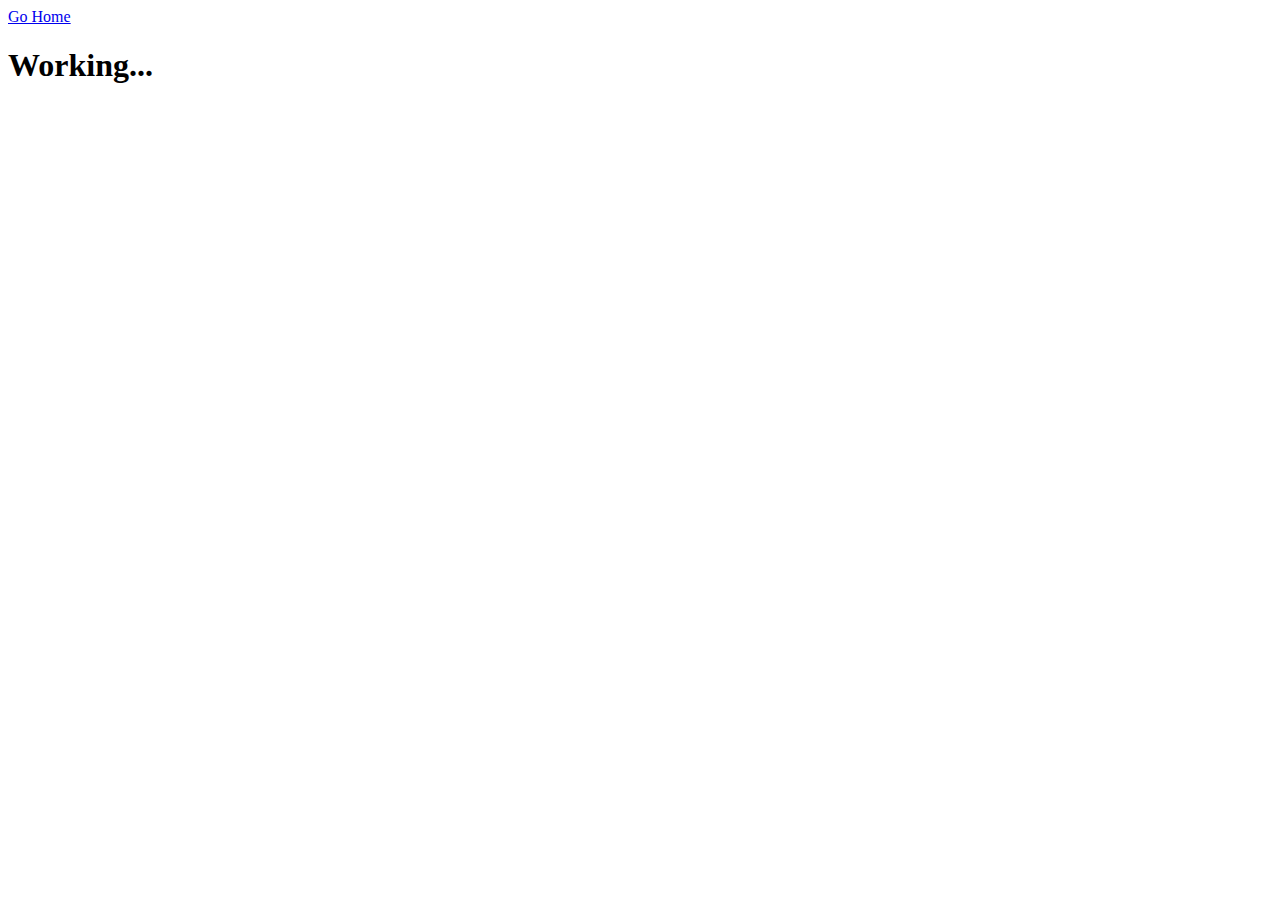
==== target/classes/static/index.html @ d62022d8 "Inicializando" ====
<!DOCTYPE html>
<html>
    <head>
        <title>Spring Boot</title>
        <meta charset="UTF-8">
    </head>
    <body>
        <a href="/hello">Go Home</a>
	<h1>Working...</h1>
    </body>
</html>
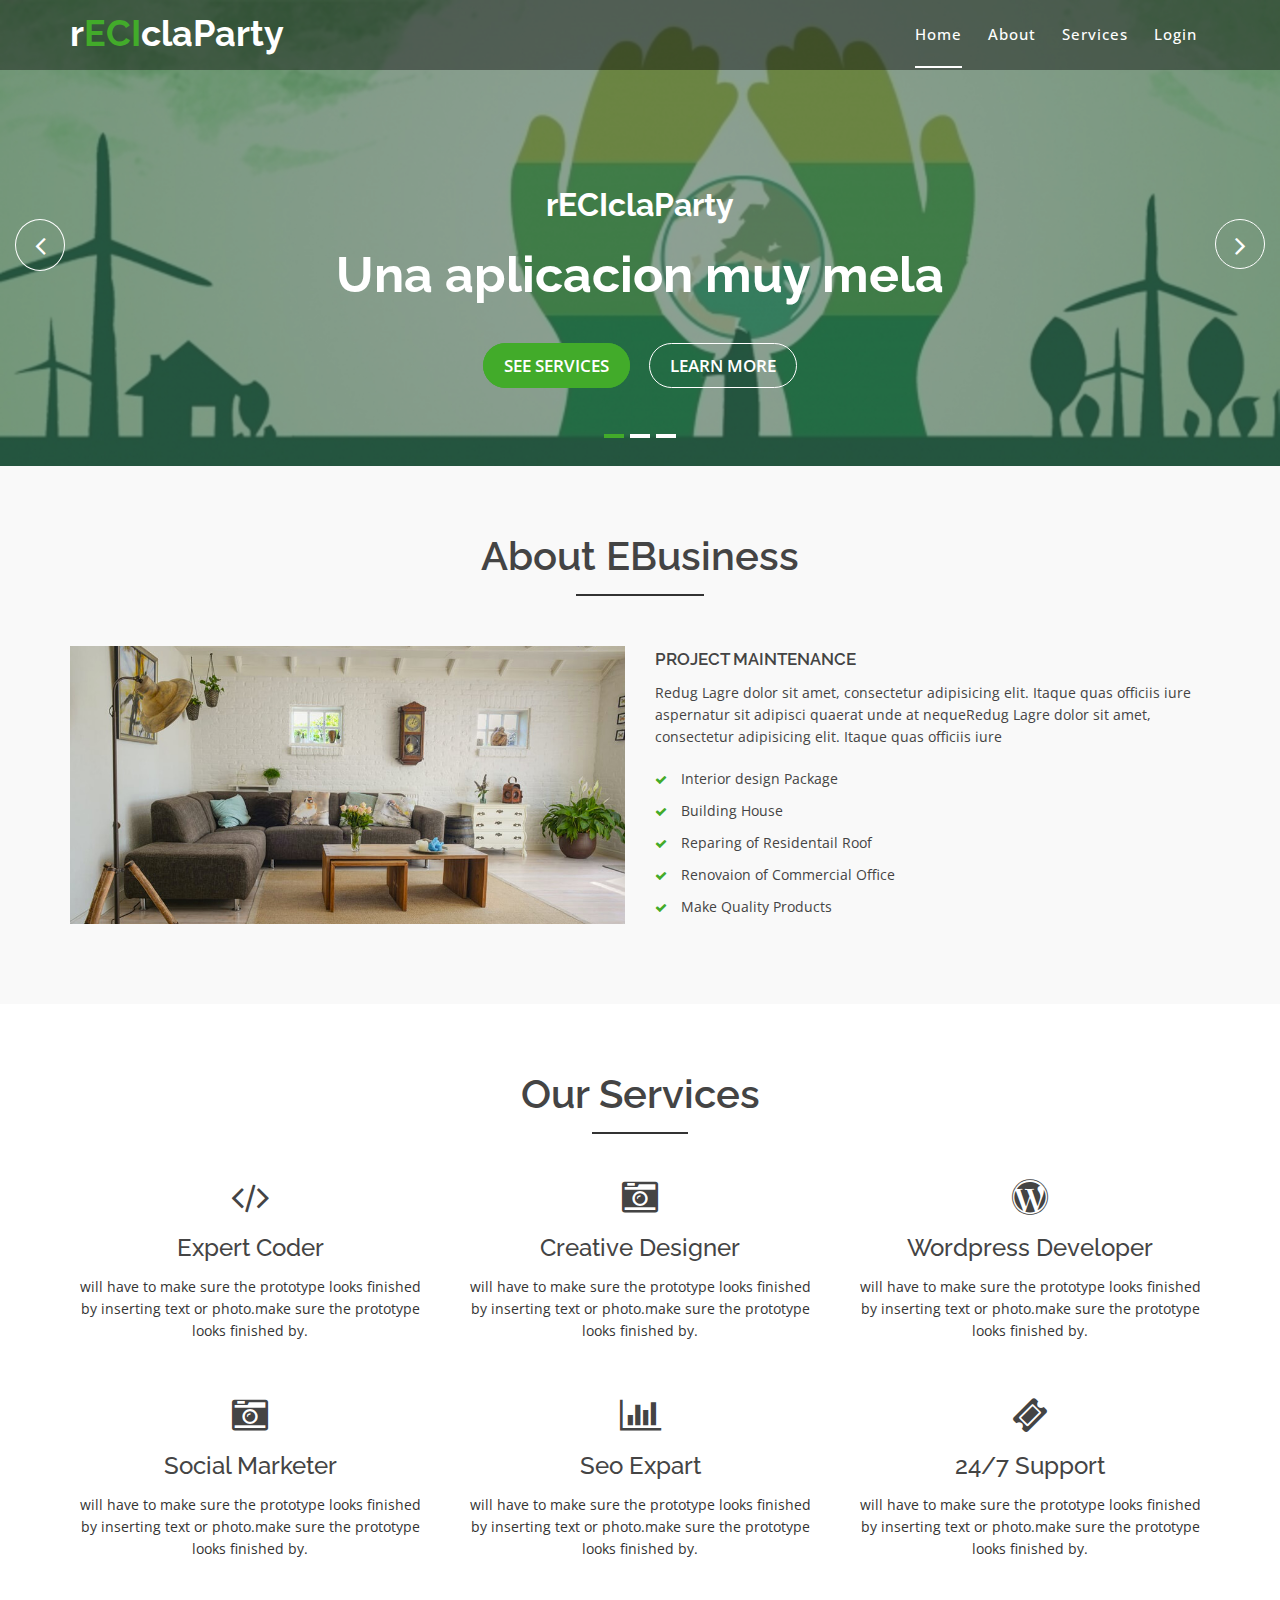
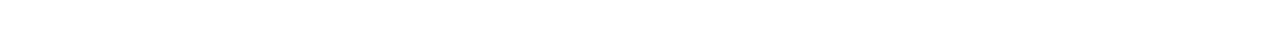
==== commit da7a7b86: "añadiendo" ====
--- a/target/classes/static/index.html
+++ b/target/classes/static/index.html
@@ -1,11 +1,391 @@
-<!DOCTYPE html>
-<html>
-    <head>
-        <title>Spring Boot</title>
-        <meta charset="UTF-8">
-    </head>
-    <body>
-        <a href="/hello">Go Home</a>
-	<h1>Working...</h1>
-    </body>
-</html>+<!doctype html>
+<html lang="en">
+<head>
+  <meta charset="utf-8">
+  <title>eBusiness Bootstrap Template</title>
+  <meta content="width=device-width, initial-scale=1.0" name="viewport">
+  <meta content="" name="keywords">
+  <meta content="" name="description">
+
+  <!-- Favicons -->
+  <link href="img/favicon.png" rel="icon">
+  <link href="img/apple-touch-icon.png" rel="apple-touch-icon">
+
+  <!-- Google Fonts -->
+  <link href="https://fonts.googleapis.com/css?family=Open+Sans:300,400,400i,600,700|Raleway:300,400,400i,500,500i,700,800,900" rel="stylesheet">
+
+  <!-- Bootstrap CSS File -->
+  <link href="lib/bootstrap/css/bootstrap.min.css" rel="stylesheet">
+
+  <!-- Libraries CSS Files -->
+  <link href="lib/nivo-slider/css/nivo-slider.css" rel="stylesheet">
+  <link href="lib/owlcarousel/owl.carousel.css" rel="stylesheet">
+  <link href="lib/owlcarousel/owl.transitions.css" rel="stylesheet">
+  <link href="lib/font-awesome/css/font-awesome.min.css" rel="stylesheet">
+  <link href="lib/animate/animate.min.css" rel="stylesheet">
+  <link href="lib/venobox/venobox.css" rel="stylesheet">
+
+  <!-- Nivo Slider Theme -->
+  <link href="css/nivo-slider-theme.css" rel="stylesheet">
+
+  <!-- Main Stylesheet File -->
+  <link href="css/style.css" rel="stylesheet">
+
+  <!-- Responsive Stylesheet File -->
+  <link href="css/responsive.css" rel="stylesheet">
+
+  <!-- =======================================================
+    Theme Name: eBusiness
+    Theme URL: https://bootstrapmade.com/ebusiness-bootstrap-corporate-template/
+    Author: BootstrapMade.com
+    License: https://bootstrapmade.com/license/
+  ======================================================= -->
+</head>
+
+<body data-spy="scroll" data-target="#navbar-example">
+
+  <div id="preloader"></div>
+
+  <header>
+    <!-- header-area start -->
+    <div id="sticker" class="header-area">
+      <div class="container">
+        <div class="row">
+          <div class="col-md-12 col-sm-12">
+
+            <!-- Navigation -->
+            <nav class="navbar navbar-default">
+              <!-- Brand and toggle get grouped for better mobile display -->
+              <div class="navbar-header">
+                <button type="button" class="navbar-toggle collapsed" data-toggle="collapse" data-target=".bs-example-navbar-collapse-1" aria-expanded="false">
+										<span class="sr-only">Toggle navigation</span>
+										<span class="icon-bar"></span>
+										<span class="icon-bar"></span>
+										<span class="icon-bar"></span>
+									</button>
+                <!-- Brand -->
+                <a class="navbar-brand page-scroll sticky-logo" href="index.html">
+                  <h1>r<span>ECI</span>claParty</h1>
+                  <!-- Uncomment below if you prefer to use an image logo -->
+                  <!-- <img src="img/logo.png" alt="" title=""> -->
+								</a>
+              </div>
+              <!-- Collect the nav links, forms, and other content for toggling -->
+              <div class="collapse navbar-collapse main-menu bs-example-navbar-collapse-1" id="navbar-example">
+                <ul class="nav navbar-nav navbar-right">
+                  <li class="active">
+                    <a class="page-scroll" href="#home">Home</a>
+                  </li>
+                  <li>
+                    <a class="page-scroll" href="#about">About</a>
+                  </li>
+                  <li>
+                    <a class="page-scroll" href="#services">Services</a>
+                  </li>
+                  <li>
+                    <a class="page-scroll" href="login/login.html">Login</a>
+                  </li>
+
+                </ul>
+              </div>
+              <!-- navbar-collapse -->
+            </nav>
+            <!-- END: Navigation -->
+          </div>
+        </div>
+      </div>
+    </div>
+    <!-- header-area end -->
+  </header>
+  <!-- header end -->
+
+  <!-- Start Slider Area -->
+  <div id="home" class="slider-area">
+    <div class="bend niceties preview-2">
+      <div id="ensign-nivoslider" class="slides">
+        <img src="img/slider/r12.jpg" alt="" title="#slider-direction-1" />
+        <img src="img/slider/slider2.jpg" alt="" title="#slider-direction-2" />
+        <img src="img/slider/slider3.jpg" alt="" title="#slider-direction-3" />
+      </div>
+
+      <!-- direction 1 -->
+      <div id="slider-direction-1" class="slider-direction slider-one">
+        <div class="container">
+          <div class="row">
+            <div class="col-md-12 col-sm-12 col-xs-12">
+              <div class="slider-content">
+                <!-- layer 1 -->
+                <div class="layer-1-1 hidden-xs wow slideInDown" data-wow-duration="2s" data-wow-delay=".2s">
+                  <h2 class="title1">rECIclaParty</h2>
+                </div>
+                <!-- layer 2 -->
+                <div class="layer-1-2 wow slideInUp" data-wow-duration="2s" data-wow-delay=".1s">
+                  <h1 class="title2">Una aplicacion muy mela</h1>
+                </div>
+                <!-- layer 3 -->
+                <div class="layer-1-3 hidden-xs wow slideInUp" data-wow-duration="2s" data-wow-delay=".2s">
+                  <a class="ready-btn right-btn page-scroll" href="#services">See Services</a>
+                  <a class="ready-btn page-scroll" href="#about">Learn More</a>
+                </div>
+              </div>
+            </div>
+          </div>
+        </div>
+      </div>
+
+      <!-- direction 2 -->
+      <div id="slider-direction-2" class="slider-direction slider-two">
+        <div class="container">
+          <div class="row">
+            <div class="col-md-12 col-sm-12 col-xs-12">
+              <div class="slider-content text-center">
+                <!-- layer 1 -->
+                <div class="layer-1-1 hidden-xs wow slideInUp" data-wow-duration="2s" data-wow-delay=".2s">
+                  <h2 class="title1">Diviertete Reciclando! </h2>
+                </div>
+                <!-- layer 2 -->
+                <div class="layer-1-2 wow slideInUp" data-wow-duration="2s" data-wow-delay=".1s">
+                  <h1 class="title2">Diferentes maneras de reciclar y de ganar premios</h1>
+                </div>
+                <!-- layer 3 -->
+                <div class="layer-1-3 hidden-xs wow slideInUp" data-wow-duration="2s" data-wow-delay=".2s">
+                  <a class="ready-btn right-btn page-scroll" href="#services">See Services</a>
+                  <a class="ready-btn page-scroll" href="#about">Learn More</a>
+                </div>
+              </div>
+            </div>
+          </div>
+        </div>
+      </div>
+
+      <!-- direction 3 -->
+      <div id="slider-direction-3" class="slider-direction slider-two">
+        <div class="container">
+          <div class="row">
+            <div class="col-md-12 col-sm-12 col-xs-12">
+              <div class="slider-content">
+                <!-- layer 1 -->
+                <div class="layer-1-1 hidden-xs wow slideInUp" data-wow-duration="2s" data-wow-delay=".2s">
+                  <h2 class="title1">Prueba las nuevas fiestas de rECIclaParty</h2>
+                </div>
+                <!-- layer 2 -->
+                <div class="layer-1-2 wow slideInUp" data-wow-duration="2s" data-wow-delay=".1s">
+                  <h1 class="title2">Un interesante modo de juego en el que podrás ganar diversos premi</h1>
+                </div>
+                <!-- layer 3 -->
+                <div class="layer-1-3 hidden-xs wow slideInUp" data-wow-duration="2s" data-wow-delay=".2s">
+                  <a class="ready-btn right-btn page-scroll" href="#services">See Services</a>
+                  <a class="ready-btn page-scroll" href="#about">Learn More</a>
+                </div>
+              </div>
+            </div>
+          </div>
+        </div>
+      </div>
+    </div>
+  </div>
+  <!-- End Slider Area -->
+
+  <!-- Start About area -->
+  <div id="about" class="about-area area-padding">
+    <div class="container">
+      <div class="row">
+        <div class="col-md-12 col-sm-12 col-xs-12">
+          <div class="section-headline text-center">
+            <h2>About eBusiness</h2>
+          </div>
+        </div>
+      </div>
+      <div class="row">
+        <!-- single-well start-->
+        <div class="col-md-6 col-sm-6 col-xs-12">
+          <div class="well-left">
+            <div class="single-well">
+              <a href="#">
+								  <img src="img/about/1.jpg" alt="">
+								</a>
+            </div>
+          </div>
+        </div>
+        <!-- single-well end-->
+        <div class="col-md-6 col-sm-6 col-xs-12">
+          <div class="well-middle">
+            <div class="single-well">
+              <a href="#">
+                <h4 class="sec-head">project Maintenance</h4>
+              </a>
+              <p>
+                Redug Lagre dolor sit amet, consectetur adipisicing elit. Itaque quas officiis iure aspernatur sit adipisci quaerat unde at nequeRedug Lagre dolor sit amet, consectetur adipisicing elit. Itaque quas officiis iure
+              </p>
+              <ul>
+                <li>
+                  <i class="fa fa-check"></i> Interior design Package
+                </li>
+                <li>
+                  <i class="fa fa-check"></i> Building House
+                </li>
+                <li>
+                  <i class="fa fa-check"></i> Reparing of Residentail Roof
+                </li>
+                <li>
+                  <i class="fa fa-check"></i> Renovaion of Commercial Office
+                </li>
+                <li>
+                  <i class="fa fa-check"></i> Make Quality Products
+                </li>
+              </ul>
+            </div>
+          </div>
+        </div>
+        <!-- End col-->
+      </div>
+    </div>
+  </div>
+  <!-- End About area -->
+
+  <!-- Start Service area -->
+  <div id="services" class="services-area area-padding">
+    <div class="container">
+      <div class="row">
+        <div class="col-md-12 col-sm-12 col-xs-12">
+          <div class="section-headline services-head text-center">
+            <h2>Our Services</h2>
+          </div>
+        </div>
+      </div>
+      <div class="row text-center">
+        <div class="services-contents">
+          <!-- Start Left services -->
+          <div class="col-md-4 col-sm-4 col-xs-12">
+            <div class="about-move">
+              <div class="services-details">
+                <div class="single-services">
+                  <a class="services-icon" href="#">
+											<i class="fa fa-code"></i>
+										</a>
+                  <h4>Expert Coder</h4>
+                  <p>
+                    will have to make sure the prototype looks finished by inserting text or photo.make sure the prototype looks finished by.
+                  </p>
+                </div>
+              </div>
+              <!-- end about-details -->
+            </div>
+          </div>
+          <div class="col-md-4 col-sm-4 col-xs-12">
+            <div class="about-move">
+              <div class="services-details">
+                <div class="single-services">
+                  <a class="services-icon" href="#">
+											<i class="fa fa-camera-retro"></i>
+										</a>
+                  <h4>Creative Designer</h4>
+                  <p>
+                    will have to make sure the prototype looks finished by inserting text or photo.make sure the prototype looks finished by.
+                  </p>
+                </div>
+              </div>
+              <!-- end about-details -->
+            </div>
+          </div>
+          <div class="col-md-4 col-sm-4 col-xs-12">
+            <!-- end col-md-4 -->
+            <div class=" about-move">
+              <div class="services-details">
+                <div class="single-services">
+                  <a class="services-icon" href="#">
+											<i class="fa fa-wordpress"></i>
+										</a>
+                  <h4>Wordpress Developer</h4>
+                  <p>
+                    will have to make sure the prototype looks finished by inserting text or photo.make sure the prototype looks finished by.
+                  </p>
+                </div>
+              </div>
+              <!-- end about-details -->
+            </div>
+          </div>
+          <div class="col-md-4 col-sm-4 col-xs-12">
+            <!-- end col-md-4 -->
+            <div class=" about-move">
+              <div class="services-details">
+                <div class="single-services">
+                  <a class="services-icon" href="#">
+											<i class="fa fa-camera-retro"></i>
+										</a>
+                  <h4>Social Marketer </h4>
+                  <p>
+                    will have to make sure the prototype looks finished by inserting text or photo.make sure the prototype looks finished by.
+                  </p>
+                </div>
+              </div>
+              <!-- end about-details -->
+            </div>
+          </div>
+          <!-- End Left services -->
+          <div class="col-md-4 col-sm-4 col-xs-12">
+            <!-- end col-md-4 -->
+            <div class=" about-move">
+              <div class="services-details">
+                <div class="single-services">
+                  <a class="services-icon" href="#">
+											<i class="fa fa-bar-chart"></i>
+										</a>
+                  <h4>Seo Expart</h4>
+                  <p>
+                    will have to make sure the prototype looks finished by inserting text or photo.make sure the prototype looks finished by.
+                  </p>
+                </div>
+              </div>
+              <!-- end about-details -->
+            </div>
+          </div>
+          <!-- End Left services -->
+          <div class="col-md-4 col-sm-4 col-xs-12">
+            <!-- end col-md-4 -->
+            <div class=" about-move">
+              <div class="services-details">
+                <div class="single-services">
+                  <a class="services-icon" href="#">
+											<i class="fa fa-ticket"></i>
+										</a>
+                  <h4>24/7 Support</h4>
+                  <p>
+                    will have to make sure the prototype looks finished by inserting text or photo.make sure the prototype looks finished by.
+                  </p>
+                </div>
+              </div>
+              <!-- end about-details -->
+            </div>
+          </div>
+        </div>
+      </div>
+    </div>
+  </div>
+  <!-- End Service area -->
+
+
+
+
+  <a href="#" class="back-to-top"><i class="fa fa-chevron-up"></i></a>
+
+  <!-- JavaScript Libraries -->
+  <script src="lib/jquery/jquery.min.js"></script>
+  <script src="lib/bootstrap/js/bootstrap.min.js"></script>
+  <script src="lib/owlcarousel/owl.carousel.min.js"></script>
+  <script src="lib/venobox/venobox.min.js"></script>
+  <script src="lib/knob/jquery.knob.js"></script>
+  <script src="lib/wow/wow.min.js"></script>
+  <script src="lib/parallax/parallax.js"></script>
+  <script src="lib/easing/easing.min.js"></script>
+  <script src="lib/nivo-slider/js/jquery.nivo.slider.js" type="text/javascript"></script>
+  <script src="lib/appear/jquery.appear.js"></script>
+  <script src="lib/isotope/isotope.pkgd.min.js"></script>
+
+  <!-- Contact Form JavaScript File -->
+  <script src="contactform/contactform.js"></script>
+
+  <script src="js/main.js"></script>
+</body>
+
+</html>
--- a/target/classes/static/lib/venobox/venobox.css
+++ b/target/classes/static/lib/venobox/venobox.css
@@ -0,0 +1,227 @@
+/* ------ venobox.css --------*/
+.vbox-overlay *, .vbox-overlay *:before, .vbox-overlay *:after{
+    -webkit-backface-visibility: hidden;
+    -webkit-box-sizing:border-box;
+    -moz-box-sizing:border-box;
+    box-sizing:border-box;
+
+}
+.vbox-overlay{
+    display: -webkit-flex;
+    display: flex;
+    -webkit-flex-direction: column;
+    flex-direction: column;
+    -webkit-justify-content: center;
+    justify-content: center;
+    -webkit-align-items: center;
+    align-items: center;
+    position: fixed;
+    left: 0;
+    top: 0;
+    bottom: 0;
+    right: 0;
+    z-index: 1040;
+    -webkit-transform:translateZ(1000px);
+    transform: translateZ(1000px);
+    transform-style: preserve-3d;
+}
+
+/* ----- navigation ----- */
+.vbox-title{
+    width: 100%;
+    height: 40px;
+    float: left;
+    text-align: center;
+    line-height: 28px;
+    font-size: 12px;
+    padding: 6px 40px;
+    overflow: hidden;
+    position: fixed;
+    display: none;
+    left: 0;
+    z-index: 1050;
+}
+.vbox-close{
+    cursor: pointer;
+    position: fixed;
+    top: -1px;
+    right: 0;
+    width: 50px;
+    height: 40px;
+    padding: 6px;
+    display: block;
+    background-position:10px center;
+    overflow: hidden;
+    font-size: 24px;
+    line-height: 1;
+    text-align: center;
+    z-index: 1050;
+}
+.vbox-num{
+    cursor: pointer;
+    position: fixed;
+    left: 0;
+    height: 40px;
+    display: block;
+    overflow: hidden;
+    line-height: 28px;
+    font-size: 12px;
+    padding: 6px 10px;
+    display: none;
+    z-index: 1050;
+}
+/* ----- navigation ARROWS ----- */
+.vbox-next, .vbox-prev{
+    position: fixed;
+    top: 50%;
+    margin-top: -15px;
+    overflow: hidden;
+    cursor: pointer;
+    display: block;
+    width: 45px;
+    height: 45px;
+    z-index: 1050;
+}
+.vbox-next span, .vbox-prev span{
+    position: relative;
+    width: 20px;
+    height: 20px;
+    border: 2px solid transparent;
+    border-top-color: #B6B6B6;
+    border-right-color: #B6B6B6;
+    text-indent: -100px;
+    position: absolute;
+    top: 8px;
+    display: block;
+}
+.vbox-prev{
+    left: 15px;
+}
+.vbox-next{
+    right: 15px;
+}
+.vbox-prev span{
+    left: 10px;
+    -ms-transform: rotate(-135deg);
+    -webkit-transform: rotate(-135deg);
+    transform: rotate(-135deg);
+}
+.vbox-next span{
+    -ms-transform: rotate(45deg);
+    -webkit-transform: rotate(45deg);
+    transform: rotate(45deg);
+    right: 10px;
+}
+/* ------- inline window ------ */
+.vbox-inline{
+    width: 420px;
+    height: 315px;
+    height: 70vh;
+    padding: 10px;
+    background: #fff;
+    margin: 0 auto;
+    overflow: auto;
+    text-align: left;
+}
+/* ------- Video & iFrames window ------ */
+.venoframe{
+    max-width: 100%;
+    width: 100%;
+    border: none;
+    width: 100%;
+    height: 260px;
+    height: 70vh;
+}
+.venoframe.vbvid{
+    height: 260px;
+}
+@media (min-width: 768px) {
+    .venoframe, .vbox-inline{
+        width: 90%;
+        height: 360px;
+        height: 70vh;
+    }
+    .venoframe.vbvid{
+        width: 640px;
+        height: 360px;
+    }
+}
+@media (min-width: 992px) {
+    .venoframe, .vbox-inline{
+        max-width: 1200px;
+        width: 80%;
+        height: 540px;
+        height: 70vh;
+    }
+    .venoframe.vbvid{
+        width: 960px;
+        height: 540px;
+    }
+}
+/*
+Please do NOT edit this part!
+or at least read this note: http://i.imgur.com/7C0ws9e.gif
+*/
+.vbox-open{
+    overflow: hidden;
+}
+.vbox-container{
+    position: absolute;
+    left: 0;
+    right: 0;
+    top: 0;
+    bottom: 0;
+    overflow-x: hidden;
+    overflow-y: scroll;
+    overflow-scrolling: touch;
+    -webkit-overflow-scrolling: touch;
+    z-index: 20;
+    max-height: 100%;
+
+}
+
+.vbox-content{
+    text-align: center;
+    float: left;
+    width: 100%;
+    position: relative;
+    overflow: hidden;
+    padding: 20px 10px;
+}
+.vbox-container img{
+    max-width: 100%;
+    height: auto;
+}
+.figlio{
+    box-shadow: 0 0 12px rgba(0,0,0,0.19), 0 6px 6px rgba(0,0,0,0.23);
+    max-width: 100%;
+    text-align: initial;
+}
+img.figlio{
+    -webkit-user-select: none;
+-khtml-user-select: none;
+-moz-user-select: none;
+-o-user-select: none;
+user-select: none;
+}
+.vbox-content.swipe-left{
+    margin-left: -200px !important;
+}
+.vbox-content.swipe-right{
+    margin-left: 200px !important;
+}
+.animated{
+    webkit-transition: margin 300ms ease-out;
+    transition: margin 300ms ease-out;
+}
+.animate-in{
+    opacity: 1;
+}
+.animate-out{
+    opacity: 0;
+}
+/* ---------- preloader ----------
+ * SPINKIT
+ * http://tobiasahlin.com/spinkit/
+-------------------------------- */
+.sk-double-bounce,.sk-rotating-plane{width:40px;height:40px;margin:40px auto}.sk-rotating-plane{background-color:#333;-webkit-animation:sk-rotatePlane 1.2s infinite ease-in-out;animation:sk-rotatePlane 1.2s infinite ease-in-out}@-webkit-keyframes sk-rotatePlane{0%{-webkit-transform:perspective(120px) rotateX(0) rotateY(0);transform:perspective(120px) rotateX(0) rotateY(0)}50%{-webkit-transform:perspective(120px) rotateX(-180.1deg) rotateY(0);transform:perspective(120px) rotateX(-180.1deg) rotateY(0)}100%{-webkit-transform:perspective(120px) rotateX(-180deg) rotateY(-179.9deg);transform:perspective(120px) rotateX(-180deg) rotateY(-179.9deg)}}@keyframes sk-rotatePlane{0%{-webkit-transform:perspective(120px) rotateX(0) rotateY(0);transform:perspective(120px) rotateX(0) rotateY(0)}50%{-webkit-transform:perspective(120px) rotateX(-180.1deg) rotateY(0);transform:perspective(120px) rotateX(-180.1deg) rotateY(0)}100%{-webkit-transform:perspective(120px) rotateX(-180deg) rotateY(-179.9deg);transform:perspective(120px) rotateX(-180deg) rotateY(-179.9deg)}}.sk-double-bounce{position:relative}.sk-double-bounce .sk-child{width:100%;height:100%;border-radius:50%;background-color:#333;opacity:.6;position:absolute;top:0;left:0;-webkit-animation:sk-doubleBounce 2s infinite ease-in-out;animation:sk-doubleBounce 2s infinite ease-in-out}.sk-chasing-dots .sk-child,.sk-spinner-pulse,.sk-three-bounce .sk-child{background-color:#333;border-radius:100%}.sk-double-bounce .sk-double-bounce2{-webkit-animation-delay:-1s;animation-delay:-1s}@-webkit-keyframes sk-doubleBounce{0%,100%{-webkit-transform:scale(0);transform:scale(0)}50%{-webkit-transform:scale(1);transform:scale(1)}}@keyframes sk-doubleBounce{0%,100%{-webkit-transform:scale(0);transform:scale(0)}50%{-webkit-transform:scale(1);transform:scale(1)}}.sk-wave{margin:40px auto;width:50px;height:40px;text-align:center;font-size:10px}.sk-wave .sk-rect{background-color:#333;height:100%;width:6px;display:inline-block;-webkit-animation:sk-waveStretchDelay 1.2s infinite ease-in-out;animation:sk-waveStretchDelay 1.2s infinite ease-in-out}.sk-wave .sk-rect1{-webkit-animation-delay:-1.2s;animation-delay:-1.2s}.sk-wave .sk-rect2{-webkit-animation-delay:-1.1s;animation-delay:-1.1s}.sk-wave .sk-rect3{-webkit-animation-delay:-1s;animation-delay:-1s}.sk-wave .sk-rect4{-webkit-animation-delay:-.9s;animation-delay:-.9s}.sk-wave .sk-rect5{-webkit-animation-delay:-.8s;animation-delay:-.8s}@-webkit-keyframes sk-waveStretchDelay{0%,100%,40%{-webkit-transform:scaleY(.4);transform:scaleY(.4)}20%{-webkit-transform:scaleY(1);transform:scaleY(1)}}@keyframes sk-waveStretchDelay{0%,100%,40%{-webkit-transform:scaleY(.4);transform:scaleY(.4)}20%{-webkit-transform:scaleY(1);transform:scaleY(1)}}.sk-wandering-cubes{margin:40px auto;width:40px;height:40px;position:relative}.sk-wandering-cubes .sk-cube{background-color:#333;width:10px;height:10px;position:absolute;top:0;left:0;-webkit-animation:sk-wanderingCube 1.8s ease-in-out -1.8s infinite both;animation:sk-wanderingCube 1.8s ease-in-out -1.8s infinite both}.sk-chasing-dots,.sk-spinner-pulse{width:40px;height:40px;margin:40px auto}.sk-wandering-cubes .sk-cube2{-webkit-animation-delay:-.9s;animation-delay:-.9s}@-webkit-keyframes sk-wanderingCube{0%{-webkit-transform:rotate(0);transform:rotate(0)}25%{-webkit-transform:translateX(30px) rotate(-90deg) scale(.5);transform:translateX(30px) rotate(-90deg) scale(.5)}50%{-webkit-transform:translateX(30px) translateY(30px) rotate(-179deg);transform:translateX(30px) translateY(30px) rotate(-179deg)}50.1%{-webkit-transform:translateX(30px) translateY(30px) rotate(-180deg);transform:translateX(30px) translateY(30px) rotate(-180deg)}75%{-webkit-transform:translateX(0) translateY(30px) rotate(-270deg) scale(.5);transform:translateX(0) translateY(30px) rotate(-270deg) scale(.5)}100%{-webkit-transform:rotate(-360deg);transform:rotate(-360deg)}}@keyframes sk-wanderingCube{0%{-webkit-transform:rotate(0);transform:rotate(0)}25%{-webkit-transform:translateX(30px) rotate(-90deg) scale(.5);transform:translateX(30px) rotate(-90deg) scale(.5)}50%{-webkit-transform:translateX(30px) translateY(30px) rotate(-179deg);transform:translateX(30px) translateY(30px) rotate(-179deg)}50.1%{-webkit-transform:translateX(30px) translateY(30px) rotate(-180deg);transform:translateX(30px) translateY(30px) rotate(-180deg)}75%{-webkit-transform:translateX(0) translateY(30px) rotate(-270deg) scale(.5);transform:translateX(0) translateY(30px) rotate(-270deg) scale(.5)}100%{-webkit-transform:rotate(-360deg);transform:rotate(-360deg)}}.sk-spinner-pulse{-webkit-animation:sk-pulseScaleOut 1s infinite ease-in-out;animation:sk-pulseScaleOut 1s infinite ease-in-out}@-webkit-keyframes sk-pulseScaleOut{0%{-webkit-transform:scale(0);transform:scale(0)}100%{-webkit-transform:scale(1);transform:scale(1);opacity:0}}@keyframes sk-pulseScaleOut{0%{-webkit-transform:scale(0);transform:scale(0)}100%{-webkit-transform:scale(1);transform:scale(1);opacity:0}}.sk-chasing-dots{position:relative;text-align:center;-webkit-animation:sk-chasingDotsRotate 2s infinite linear;animation:sk-chasingDotsRotate 2s infinite linear}.sk-chasing-dots .sk-child{width:60%;height:60%;display:inline-block;position:absolute;top:0;-webkit-animation:sk-chasingDotsBounce 2s infinite ease-in-out;animation:sk-chasingDotsBounce 2s infinite ease-in-out}.sk-chasing-dots .sk-dot2{top:auto;bottom:0;-webkit-animation-delay:-1s;animation-delay:-1s}@-webkit-keyframes sk-chasingDotsRotate{100%{-webkit-transform:rotate(360deg);transform:rotate(360deg)}}@keyframes sk-chasingDotsRotate{100%{-webkit-transform:rotate(360deg);transform:rotate(360deg)}}@-webkit-keyframes sk-chasingDotsBounce{0%,100%{-webkit-transform:scale(0);transform:scale(0)}50%{-webkit-transform:scale(1);transform:scale(1)}}@keyframes sk-chasingDotsBounce{0%,100%{-webkit-transform:scale(0);transform:scale(0)}50%{-webkit-transform:scale(1);transform:scale(1)}}.sk-three-bounce{margin:40px auto;width:80px;text-align:center}.sk-three-bounce .sk-child{width:20px;height:20px;display:inline-block;-webkit-animation:sk-three-bounce 1.4s ease-in-out 0s infinite both;animation:sk-three-bounce 1.4s ease-in-out 0s infinite both}.sk-circle .sk-child:before,.sk-fading-circle .sk-circle:before{display:block;border-radius:100%;content:'';background-color:#333}.sk-three-bounce .sk-bounce1{-webkit-animation-delay:-.32s;animation-delay:-.32s}.sk-three-bounce .sk-bounce2{-webkit-animation-delay:-.16s;animation-delay:-.16s}@-webkit-keyframes sk-three-bounce{0%,100%,80%{-webkit-transform:scale(0);transform:scale(0)}40%{-webkit-transform:scale(1);transform:scale(1)}}@keyframes sk-three-bounce{0%,100%,80%{-webkit-transform:scale(0);transform:scale(0)}40%{-webkit-transform:scale(1);transform:scale(1)}}.sk-circle{margin:40px auto;width:40px;height:40px;position:relative}.sk-circle .sk-child{width:100%;height:100%;position:absolute;left:0;top:0}.sk-circle .sk-child:before{margin:0 auto;width:15%;height:15%;-webkit-animation:sk-circleBounceDelay 1.2s infinite ease-in-out both;animation:sk-circleBounceDelay 1.2s infinite ease-in-out both}.sk-circle .sk-circle2{-webkit-transform:rotate(30deg);-ms-transform:rotate(30deg);transform:rotate(30deg)}.sk-circle .sk-circle3{-webkit-transform:rotate(60deg);-ms-transform:rotate(60deg);transform:rotate(60deg)}.sk-circle .sk-circle4{-webkit-transform:rotate(90deg);-ms-transform:rotate(90deg);transform:rotate(90deg)}.sk-circle .sk-circle5{-webkit-transform:rotate(120deg);-ms-transform:rotate(120deg);transform:rotate(120deg)}.sk-circle .sk-circle6{-webkit-transform:rotate(150deg);-ms-transform:rotate(150deg);transform:rotate(150deg)}.sk-circle .sk-circle7{-webkit-transform:rotate(180deg);-ms-transform:rotate(180deg);transform:rotate(180deg)}.sk-circle .sk-circle8{-webkit-transform:rotate(210deg);-ms-transform:rotate(210deg);transform:rotate(210deg)}.sk-circle .sk-circle9{-webkit-transform:rotate(240deg);-ms-transform:rotate(240deg);transform:rotate(240deg)}.sk-circle .sk-circle10{-webkit-transform:rotate(270deg);-ms-transform:rotate(270deg);transform:rotate(270deg)}.sk-circle .sk-circle11{-webkit-transform:rotate(300deg);-ms-transform:rotate(300deg);transform:rotate(300deg)}.sk-circle .sk-circle12{-webkit-transform:rotate(330deg);-ms-transform:rotate(330deg);transform:rotate(330deg)}.sk-circle .sk-circle2:before{-webkit-animation-delay:-1.1s;animation-delay:-1.1s}.sk-circle .sk-circle3:before{-webkit-animation-delay:-1s;animation-delay:-1s}.sk-circle .sk-circle4:before{-webkit-animation-delay:-.9s;animation-delay:-.9s}.sk-circle .sk-circle5:before{-webkit-animation-delay:-.8s;animation-delay:-.8s}.sk-circle .sk-circle6:before{-webkit-animation-delay:-.7s;animation-delay:-.7s}.sk-circle .sk-circle7:before{-webkit-animation-delay:-.6s;animation-delay:-.6s}.sk-circle .sk-circle8:before{-webkit-animation-delay:-.5s;animation-delay:-.5s}.sk-circle .sk-circle9:before{-webkit-animation-delay:-.4s;animation-delay:-.4s}.sk-circle .sk-circle10:before{-webkit-animation-delay:-.3s;animation-delay:-.3s}.sk-circle .sk-circle11:before{-webkit-animation-delay:-.2s;animation-delay:-.2s}.sk-circle .sk-circle12:before{-webkit-animation-delay:-.1s;animation-delay:-.1s}@-webkit-keyframes sk-circleBounceDelay{0%,100%,80%{-webkit-transform:scale(0);transform:scale(0)}40%{-webkit-transform:scale(1);transform:scale(1)}}@keyframes sk-circleBounceDelay{0%,100%,80%{-webkit-transform:scale(0);transform:scale(0)}40%{-webkit-transform:scale(1);transform:scale(1)}}.sk-cube-grid{width:40px;height:40px;margin:40px auto}.sk-cube-grid .sk-cube{width:33.33%;height:33.33%;background-color:#333;float:left;-webkit-animation:sk-cubeGridScaleDelay 1.3s infinite ease-in-out;animation:sk-cubeGridScaleDelay 1.3s infinite ease-in-out}.sk-cube-grid .sk-cube1{-webkit-animation-delay:.2s;animation-delay:.2s}.sk-cube-grid .sk-cube2{-webkit-animation-delay:.3s;animation-delay:.3s}.sk-cube-grid .sk-cube3{-webkit-animation-delay:.4s;animation-delay:.4s}.sk-cube-grid .sk-cube4{-webkit-animation-delay:.1s;animation-delay:.1s}.sk-cube-grid .sk-cube5{-webkit-animation-delay:.2s;animation-delay:.2s}.sk-cube-grid .sk-cube6{-webkit-animation-delay:.3s;animation-delay:.3s}.sk-cube-grid .sk-cube7{-webkit-animation-delay:0ms;animation-delay:0ms}.sk-cube-grid .sk-cube8{-webkit-animation-delay:.1s;animation-delay:.1s}.sk-cube-grid .sk-cube9{-webkit-animation-delay:.2s;animation-delay:.2s}@-webkit-keyframes sk-cubeGridScaleDelay{0%,100%,70%{-webkit-transform:scale3D(1,1,1);transform:scale3D(1,1,1)}35%{-webkit-transform:scale3D(0,0,1);transform:scale3D(0,0,1)}}@keyframes sk-cubeGridScaleDelay{0%,100%,70%{-webkit-transform:scale3D(1,1,1);transform:scale3D(1,1,1)}35%{-webkit-transform:scale3D(0,0,1);transform:scale3D(0,0,1)}}.sk-fading-circle{margin:40px auto;width:40px;height:40px;position:relative}.sk-fading-circle .sk-circle{width:100%;height:100%;position:absolute;left:0;top:0}.sk-fading-circle .sk-circle:before{margin:0 auto;width:15%;height:15%;-webkit-animation:sk-circleFadeDelay 1.2s infinite ease-in-out both;animation:sk-circleFadeDelay 1.2s infinite ease-in-out both}.sk-fading-circle .sk-circle2{-webkit-transform:rotate(30deg);-ms-transform:rotate(30deg);transform:rotate(30deg)}.sk-fading-circle .sk-circle3{-webkit-transform:rotate(60deg);-ms-transform:rotate(60deg);transform:rotate(60deg)}.sk-fading-circle .sk-circle4{-webkit-transform:rotate(90deg);-ms-transform:rotate(90deg);transform:rotate(90deg)}.sk-fading-circle .sk-circle5{-webkit-transform:rotate(120deg);-ms-transform:rotate(120deg);transform:rotate(120deg)}.sk-fading-circle .sk-circle6{-webkit-transform:rotate(150deg);-ms-transform:rotate(150deg);transform:rotate(150deg)}.sk-fading-circle .sk-circle7{-webkit-transform:rotate(180deg);-ms-transform:rotate(180deg);transform:rotate(180deg)}.sk-fading-circle .sk-circle8{-webkit-transform:rotate(210deg);-ms-transform:rotate(210deg);transform:rotate(210deg)}.sk-fading-circle .sk-circle9{-webkit-transform:rotate(240deg);-ms-transform:rotate(240deg);transform:rotate(240deg)}.sk-fading-circle .sk-circle10{-webkit-transform:rotate(270deg);-ms-transform:rotate(270deg);transform:rotate(270deg)}.sk-fading-circle .sk-circle11{-webkit-transform:rotate(300deg);-ms-transform:rotate(300deg);transform:rotate(300deg)}.sk-fading-circle .sk-circle12{-webkit-transform:rotate(330deg);-ms-transform:rotate(330deg);transform:rotate(330deg)}.sk-fading-circle .sk-circle2:before{-webkit-animation-delay:-1.1s;animation-delay:-1.1s}.sk-fading-circle .sk-circle3:before{-webkit-animation-delay:-1s;animation-delay:-1s}.sk-fading-circle .sk-circle4:before{-webkit-animation-delay:-.9s;animation-delay:-.9s}.sk-fading-circle .sk-circle5:before{-webkit-animation-delay:-.8s;animation-delay:-.8s}.sk-fading-circle .sk-circle6:before{-webkit-animation-delay:-.7s;animation-delay:-.7s}.sk-fading-circle .sk-circle7:before{-webkit-animation-delay:-.6s;animation-delay:-.6s}.sk-fading-circle .sk-circle8:before{-webkit-animation-delay:-.5s;animation-delay:-.5s}.sk-fading-circle .sk-circle9:before{-webkit-animation-delay:-.4s;animation-delay:-.4s}.sk-fading-circle .sk-circle10:before{-webkit-animation-delay:-.3s;animation-delay:-.3s}.sk-fading-circle .sk-circle11:before{-webkit-animation-delay:-.2s;animation-delay:-.2s}.sk-fading-circle .sk-circle12:before{-webkit-animation-delay:-.1s;animation-delay:-.1s}@-webkit-keyframes sk-circleFadeDelay{0%,100%,39%{opacity:0}40%{opacity:1}}@keyframes sk-circleFadeDelay{0%,100%,39%{opacity:0}40%{opacity:1}}.sk-folding-cube{margin:40px auto;width:40px;height:40px;position:relative;-webkit-transform:rotateZ(45deg);transform:rotateZ(45deg)}.sk-folding-cube .sk-cube{float:left;width:50%;height:50%;position:relative;-webkit-transform:scale(1.1);-ms-transform:scale(1.1);transform:scale(1.1)}.sk-folding-cube .sk-cube:before{content:'';position:absolute;top:0;left:0;width:100%;height:100%;background-color:#333;-webkit-animation:sk-foldCubeAngle 2.4s infinite linear both;animation:sk-foldCubeAngle 2.4s infinite linear both;-webkit-transform-origin:100% 100%;-ms-transform-origin:100% 100%;transform-origin:100% 100%}.sk-folding-cube .sk-cube2{-webkit-transform:scale(1.1) rotateZ(90deg);transform:scale(1.1) rotateZ(90deg)}.sk-folding-cube .sk-cube3{-webkit-transform:scale(1.1) rotateZ(180deg);transform:scale(1.1) rotateZ(180deg)}.sk-folding-cube .sk-cube4{-webkit-transform:scale(1.1) rotateZ(270deg);transform:scale(1.1) rotateZ(270deg)}.sk-folding-cube .sk-cube2:before{-webkit-animation-delay:.3s;animation-delay:.3s}.sk-folding-cube .sk-cube3:before{-webkit-animation-delay:.6s;animation-delay:.6s}.sk-folding-cube .sk-cube4:before{-webkit-animation-delay:.9s;animation-delay:.9s}@-webkit-keyframes sk-foldCubeAngle{0%,10%{-webkit-transform:perspective(140px) rotateX(-180deg);transform:perspective(140px) rotateX(-180deg);opacity:0}25%,75%{-webkit-transform:perspective(140px) rotateX(0);transform:perspective(140px) rotateX(0);opacity:1}100%,90%{-webkit-transform:perspective(140px) rotateY(180deg);transform:perspective(140px) rotateY(180deg);opacity:0}}@keyframes sk-foldCubeAngle{0%,10%{-webkit-transform:perspective(140px) rotateX(-180deg);transform:perspective(140px) rotateX(-180deg);opacity:0}25%,75%{-webkit-transform:perspective(140px) rotateX(0);transform:perspective(140px) rotateX(0);opacity:1}100%,90%{-webkit-transform:perspective(140px) rotateY(180deg);transform:perspective(140px) rotateY(180deg);opacity:0}}
--- a/target/classes/static/css/nivo-slider-theme.css
+++ b/target/classes/static/css/nivo-slider-theme.css
@@ -0,0 +1,400 @@
+/*
+Skin Name: Nivo Slider Default Theme
+Skin URI: http://nivo.dev7studios.com
+Description: The default skin for the Nivo Slider.
+Version: 1.3
+Author: Gilbert Pellegrom
+Author URI: http://dev7studios.com
+Supports Thumbs: true
+*/
+
+
+.slider-area {
+  color: #fff;
+  position: relative;
+  text-align: center;
+}
+
+.slider-content {
+  padding: 180px 60px;
+}
+
+.nivo-caption::after {
+  background: #444 none repeat scroll 0 0;
+  content: "";
+  height: 100%;
+  left: 0;
+  opacity: 0.5;
+  position: absolute;
+  top: 0;
+  width: 100%;
+  z-index: -1;
+}
+
+.layer-1-2 {
+  margin: 20px 0;
+}
+
+.layer-1-1 h2 {
+  color: #fff;
+  font-size: 32px;
+  font-weight: 700;
+}
+
+.layer-1-2 h1 {
+  color: #fff;
+  font-size: 50px;
+  font-weight: 700;
+  line-height: 60px;
+}
+
+.layer-1-3 {
+  margin: 50px 0 0;
+}
+
+.layer-1-3 a.ready-btn {
+  border: 1px solid #fff;
+  border-radius: 30px;
+  color: #fff;
+  cursor: pointer;
+  display: inline-block;
+  font-size: 17px;
+  font-weight: 600;
+  margin-top: 30px;
+  padding: 10px 20px;
+  text-align: center;
+  text-transform: uppercase;
+  transition: all 0.4s ease 0s;
+  z-index: 222;
+}
+
+.layer-1-3 a.ready-btn:hover {
+  color: #fff;
+  background: #42AB2A;
+  border: 1px solid #42AB2A;
+  text-decoration: none;
+}
+
+.ready-btn.right-btn {
+  margin-right: 15px;
+  background: #42AB2A;
+  border: 1px solid #42AB2A !important;
+}
+
+.ready-btn.right-btn:hover {
+  background: transparent !important;
+  border: 1px solid #fff !important;
+}
+
+.nivo-controlNav {
+  bottom: 0;
+  left: 0;
+  position: absolute;
+  right: 0;
+  z-index: 8;
+}
+
+.nivo-directionNav {
+  display: block;
+}
+
+.nivo-controlNav a {
+  background: transparent none repeat scroll 0 0;
+  border: 2px solid #fff;
+  box-shadow: none;
+  display: inline-block;
+  font-size: 0;
+  height: 2px;
+  margin: 5px 3px;
+  opacity: 1;
+  text-align: center;
+  text-indent: inherit;
+  vertical-align: top;
+  width: 20px;
+}
+
+.nivo-controlNav a:hover, .nivo-controlNav a.active {
+  background: #fff none repeat scroll 0 0;
+  border-color: #42AB2A;
+  -moz-transform: rotate(180deg);
+  -webkit-transform: rotate(180deg);
+  -o-transform: rotate(180deg);
+  -ms-transform: rotate(180deg);
+}
+
+/* Normal desktop :992px. */
+
+@media (min-width: 1400px) and (max-width:1920px) {
+  .slider-content {
+    padding: 340px 0;
+  }
+}
+
+/* Normal desktop :992px. */
+
+@media (min-width: 992px) and (max-width: 1169px) {
+  .slider-content {
+    padding: 144px 0;
+  }
+}
+
+/* Tablet desktop :768px. */
+
+@media (min-width: 768px) and (max-width: 991px) {
+  .slider-content {
+    padding: 93px 0;
+  }
+  .layer-1-2 h1 {
+    font-size: 22px;
+    line-height: 24px;
+  }
+  .layer-1-3 a.ready-btn {
+    font-size: 14px;
+    margin-top: 20px;
+    padding: 10px 20px;
+  }
+}
+
+@media (max-width: 767px) {
+  .nivo-directionNav {
+    display: none;
+  }
+  .slider-content {
+    padding: 46px 0px;
+  }
+  .layer-1-2 {
+    margin: 10px 0;
+  }
+  .layer-1-1 h2 {
+    font-size: 14px;
+    line-height: 16px;
+  }
+  .layer-1-2 h1 {
+    font-size: 14px;
+    line-height: 16px;
+  }
+  .layer-1-3 a.ready-btn {
+    font-size: 12px;
+    margin-top: 10px;
+    padding: 8px 10px;
+  }
+  .layer-1-3 {
+    margin: 10px 0 0;
+  }
+  .nivo-controlNav {
+    bottom: -8px;
+  }
+}
+
+@media only screen and (min-width: 480px) and (max-width: 767px) {
+  .slider-content {
+    padding: 70px 0px;
+  }
+  .layer-1-1 h2, .layer-1-2 h1 {
+    font-size: 24px;
+    line-height: 30px;
+  }
+}
+
+/* -------------------------------------
+preview-1
+---------------------------------------- */
+
+.preview-1 .nivoSlider {
+  position: relative;
+  background: url(../lib/nivo-slider/img/loading.gif) no-repeat 50% 50%;
+}
+
+.preview-1 .nivoSlider img {
+  position: absolute;
+  top: 0px;
+  left: 0px;
+  display: none;
+}
+
+.preview-1 .nivoSlider a {
+  border: 0;
+  display: block;
+}
+
+.preview-1 .nivo-controlNav {
+  text-align: center;
+  padding: 20px 0;
+}
+
+.preview-1 .nivo-controlNav a {
+  display: inline-block;
+  width: 22px;
+  height: 22px;
+  background: url(../lib/nivo-slider/img/bullets.png) no-repeat;
+  text-indent: -9999px;
+  border: 0;
+  margin: 0 2px;
+}
+
+.preview-1 .nivo-controlNav a.active {
+  background-position: 0 -22px;
+}
+
+.preview-1 .nivo-directionNav a {
+  display: block;
+  width: 30px;
+  height: 30px;
+  background: url(../lib/nivo-slider/img/arrows.png) no-repeat;
+  text-indent: -9999px;
+  border: 0;
+  opacity: 0;
+  -webkit-transition: all 200ms ease-in-out;
+  -moz-transition: all 200ms ease-in-out;
+  -o-transition: all 200ms ease-in-out;
+  transition: all 200ms ease-in-out;
+}
+
+.preview-1:hover .nivo-directionNav a {
+  opacity: 1;
+}
+
+.nivo-prevNav {
+  left: 15px;
+}
+
+.nivo-nextNav {
+  right: 15px;
+}
+
+.preview-1 a.nivo-nextNav {
+  background-position: -30px 0;
+}
+
+
+.preview-1 .nivo-caption {
+  font-family: Helvetica, Arial, sans-serif;
+}
+
+.preview-1 .nivo-caption a {
+  color: #fff;
+  border-bottom: 1px dotted #fff;
+}
+
+.preview-1 .nivo-caption a:hover {
+  color: #fff;
+}
+
+.preview-1 .nivo-controlNav.nivo-thumbs-enabled {
+  width: 100%;
+}
+
+.preview-1 .nivo-controlNav.nivo-thumbs-enabled a {
+  width: auto;
+  height: auto;
+  background: none;
+  margin-bottom: 5px;
+}
+
+.preview-1 .nivo-controlNav.nivo-thumbs-enabled img {
+  display: block;
+  width: 120px;
+  height: auto;
+}
+
+.preview-1 .nivo-controlNav {
+  position: relative;
+  z-index: 99999;
+  bottom: 68px;
+}
+
+.preview-1 .nivo-controlNav a {
+  border: 5px solid #fff;
+  display: inline-block;
+  height: 18px;
+  margin: 0 5px;
+  text-indent: -9999px;
+  width: 18px;
+  line-height: 8px;
+  background: #3c3c3c;
+  cursor: pointer;
+  position: relative;
+  z-index: 9;
+  border-radius: 100%;
+  opacity: 0;
+  z-index: -999;
+}
+
+.preview-1:hover .nivo-controlNav a {
+  opacity: 1;
+  z-index: 999999;
+}
+
+.preview-1 .nivo-controlNav a:hover, .preview-1 .nivo-controlNav a.active {
+  background: #000;
+  cursor: pointer;
+}
+
+/* -------------------------------------
+preview-2
+---------------------------------------- */
+
+.preview-2 .nivoSlider:hover .nivo-directionNav a.nivo-prevNav {
+  left: 50px;
+}
+
+.preview-2 .nivoSlider:hover .nivo-directionNav a.nivo-nextNav {
+  right: 50px;
+}
+
+.preview-2 .nivoSlider .nivo-directionNav a.nivo-prevNav {
+  font-size: 0;
+}
+
+.preview-2 .nivoSlider .nivo-directionNav a.nivo-nextNav {
+  font-size: 0;
+}
+
+.preview-2 .nivo-directionNav a.nivo-prevNav::before {
+  background: rgba(0, 0, 0, 0) none repeat scroll 0 0;
+  color: #ffffff;
+  content: "";
+  cursor: pointer;
+  font: 300 50px/50px FontAwesome;
+  position: absolute;
+  text-align: center;
+  top: 50%;
+  transition: all 300ms ease-in 0s;
+  z-index: 9;
+  font-weight: 100;
+  left: 0px;
+  width: 50px;
+  border: 1px solid #fff;
+  border-radius: 50%;
+  font-size: 30px;
+}
+
+.preview-2 .nivo-directionNav a.nivo-nextNav:hover:before, .preview-2 .nivo-directionNav a.nivo-prevNav:hover:before {
+  border-color: #42AB2A;
+  color: #fff;
+  background: #42AB2A;
+}
+
+.preview-2 .nivo-directionNav a.nivo-nextNav::before {
+  background: rgba(0, 0, 0, 0) none repeat scroll 0 0;
+  border: 1px solid #fff;
+  border-radius: 50%;
+  color: #ffffff;
+  content: "";
+  cursor: pointer;
+  font: 100 30px/50px FontAwesome;
+  height: 50px;
+  position: absolute;
+  right: 0px;
+  text-align: center;
+  top: 50%;
+  transition: all 300ms ease-in 0s;
+  width: 50px;
+  z-index: 9;
+  font-size: 30px;
+}
+
+.niceties.preview-2 {
+  position: relative;
+  height: 100%;
+}
--- a/target/classes/static/css/style.css
+++ b/target/classes/static/css/style.css
@@ -0,0 +1,2353 @@
+/*
+  Theme Name: eBusiness
+  Theme URL: https://bootstrapmade.com/ebusiness-bootstrap-corporate-template/
+  Author: BootstrapMade.com
+  License: https://bootstrapmade.com/license/
+*/
+
+/*-----------------------------------------------------------------------------------
+   CSS INDEX
+  ===================
+
+  1. Theme Default CSS (body, link color, section etc)
+  2. Header Area
+   2.1 Stick menu Area
+  3. About Area
+  4.Services Area
+  5.Skill Area
+  6.Faq Area
+  7.Wellcome Area
+  8.Team Area
+  9.Review Area
+  10.Portfolio Area
+  11. Pricing Table
+  12. Testimonials area
+  13. Review Area
+  14. Quote area
+  15.Footer Area
+  16.Home Page-2 Area
+  17.Home Page 3  CSS
+  18.Blog CSS
+  17.Blog Details CSS
+
+-----------------------------------------------------------------------------------*/
+
+/*----------------------------------------*/
+/*  1.  Theme default CSS
+/*----------------------------------------*/
+
+html, body {
+  height: 100%;
+}
+
+.floatleft {
+  float: left;
+}
+
+.floatright {
+  float: right;
+}
+
+.alignleft {
+  float: left;
+  margin-right: 15px;
+  margin-bottom: 15px;
+}
+
+.alignright {
+  float: right;
+  margin-left: 15px;
+  margin-bottom: 15px;
+}
+
+.aligncenter {
+  display: block;
+  margin: 0 auto 15px;
+}
+
+a:focus {
+  outline: 0px solid;
+}
+
+img {
+  max-width: 100%;
+  height: auto;
+}
+
+.fix {
+  overflow: hidden;
+}
+
+p {
+  margin: 0 0 15px;
+  color: #444;
+}
+
+h1, h2, h3, h4, h5, h6 {
+  font-family: 'Raleway', sans-serif;
+  margin: 0 0 15px;
+  color: #444;
+  font-weight: 500;
+}
+
+h1 {
+  font-size: 48px;
+  line-height: 50px;
+}
+
+h2 {
+  font-size: 38px;
+  line-height: 40px;
+}
+
+h3 {
+  font-size: 30px;
+  line-height: 32px;
+}
+
+h4 {
+  font-size: 24px;
+  line-height: 26px;
+}
+
+h5 {
+  font-size: 20px;
+  line-height: 22px;
+}
+
+h6 {
+  font-size: 16px;
+  line-height: 20px;
+}
+
+a {
+  transition: all 0.3s ease 0s;
+  text-decoration: none;
+}
+
+a:hover {
+  color: #42AB2A;
+  text-decoration: none;
+}
+
+a:active, a:hover {
+  outline: 0 none;
+}
+
+body {
+  background: #fff none repeat scroll 0 0;
+  color: #444;
+  font-family: 'Open Sans', sans-serif;
+  font-size: 14px;
+  text-align: left;
+  overflow-x: hidden;
+  line-height: 22px;
+}
+
+/* Back to top button */
+.back-to-top {
+  position: fixed;
+  display: none;
+  background: #42AB2A;
+  color: #fff;
+  padding: 6px 12px 9px 12px;
+  font-size: 16px;
+  border-radius: 2px;
+  right: 15px;
+  bottom: 15px;
+  transition: background 0.5s;
+}
+
+@media (max-width: 768px) {
+  .back-to-top {
+    bottom: 15px;
+  }
+}
+
+.back-to-top:focus {
+  background: #42AB2A;
+  color: #fff;
+  outline: none;
+}
+
+.back-to-top:hover {
+  background: #3cd6ed;
+  color: #fff;
+}
+
+.clear {
+  clear: both;
+}
+
+ul {
+  list-style: outside none none;
+  margin: 0;
+  padding: 0;
+}
+
+input, select, textarea, input[type="text"], input[type="date"], input[type="url"], input[type="email"], input[type="password"], input[type="tel"], button, button[type="submit"] {
+  -moz-appearance: none;
+  box-shadow: none !important;
+}
+
+div#preloader {
+  position: fixed;
+  left: 0;
+  top: 0;
+  z-index: 99999;
+  width: 100%;
+  height: 100%;
+  overflow: visible;
+  background: #fff url('../img/preloader.gif') no-repeat center center;
+}
+
+::-moz-selection {
+  background: #42AB2A;
+  text-shadow: none;
+}
+
+::selection {
+  background: #42AB2A;
+  text-shadow: none;
+}
+
+.area-padding {
+  padding: 70px 0px 80px;
+}
+
+.area-padding-2 {
+  padding: 70px 0px 50px;
+}
+
+.padding-2 {
+  padding-bottom: 90px;
+}
+
+.section-headline h2 {
+  display: inline-block;
+  font-size: 40px;
+  font-weight: 600;
+  margin-bottom: 70px;
+  position: relative;
+  text-transform: capitalize;
+}
+
+.section-headline h2::after {
+  border: 1px solid #333;
+  bottom: -20px;
+  content: "";
+  left: 0;
+  margin: 0 auto;
+  position: absolute;
+  right: 0;
+  width: 40%;
+}
+
+.sec-head {
+  display: inline-block;
+  font-size: 17px;
+  font-weight: 600;
+  margin-bottom: 0;
+  padding: 0 0 10px;
+  text-transform: uppercase;
+  transition: all 0.4s ease 0s;
+}
+
+/*--------------------------------*/
+
+/*  2. Header top Area
+/*--------------------------------*/
+
+.header-area {
+  position: absolute;
+  top: 0;
+  left: 0;
+  width: 100%;
+  height: auto;
+  background: rgba(0, 0, 0, 0.40);
+  z-index: 9;
+}
+
+.navbar-header a.navbar-brand {
+  display: inline-block;
+  height: 70px;
+  padding: 15px 0;
+}
+
+.main-menu ul.navbar-nav li {
+  display: inline-block;
+  padding: 0px 13px;
+}
+
+.main-menu ul.navbar-nav li a {
+  background: rgba(0, 0, 0, 0) none repeat scroll 0 0;
+  color: #fff;
+  font-size: 15px;
+  font-weight: 500;
+  padding: 24px 0px;
+  text-transform: capitalize;
+  letter-spacing: 1px;
+}
+
+.main-menu ul.navbar-nav li.active > a::after {
+  border: 1px solid #fff;
+  bottom: 0px;
+  content: "";
+  left: 0;
+  position: absolute;
+  width: 100%;
+}
+
+.main-menu ul.navbar-nav li.active a:hover {
+  background: none;
+  color: #fff;
+}
+
+.main-menu ul.navbar-nav li.active a:focus {
+  color: #fff;
+}
+
+.main-menu ul.navbar-nav li.active a {
+  background: rgba(0, 0, 0, 0) none repeat scroll 0 0;
+  color: #fff;
+  position: relative;
+}
+
+.main-menu ul.navbar-nav li a:hover {
+  color: #42AB2A;
+}
+
+.navbar {
+  border: medium none;
+  margin-bottom: 0;
+}
+
+.navbar-default {
+  background: rgba(0, 0, 0, 0) none repeat scroll 0 0;
+}
+
+.main-menu ul.navbar-default .navbar-nav>.active>a, .navbar-default .navbar-nav>.active>a:hover, .navbar-default .navbar-nav>.active>a:focus {
+  background: none;
+  color: #333;
+}
+
+.navbar-default .navbar-toggle {
+  background: rgba(0, 0, 0, 0) none repeat scroll 0 0;
+  border: medium none;
+  border-radius: 0;
+  padding: 25px 0px;
+}
+
+.navbar-default .navbar-nav>li>a:hover, .navbar-default .navbar-nav>li>a:focus {
+  background-color: transparent;
+  color: #fff;
+}
+
+.navbar-default .navbar-toggle:hover, .navbar-default .navbar-toggle:focus {
+  background: none;
+}
+
+.navbar-default .navbar-toggle .icon-bar {
+  background-color: #fff;
+  width: 30px;
+  height: 2px;
+}
+
+.top-right.text-right {
+  float: right;
+  position: relative;
+  top: 24px;
+  margin-left: 20px;
+}
+
+.top-right.text-right>li {
+  float: right;
+  margin: 0px 8px;
+}
+
+.top-right.text-right li a {
+  color: #fff;
+}
+
+.main-menu .dropdown ul {
+  background: #000;
+}
+
+.main-menu .dropdown ul li {
+  display: block;
+}
+
+/*--------------------------------*/
+
+/* 2.1. Stick menu
+/*--------------------------------*/
+
+.header-area.stick {
+  background-color: rgba(0, 0, 0, 1);
+  height: 70px;
+  position: fixed;
+  top: 0;
+  width: 100%;
+  z-index: 1000;
+}
+
+.stick .navbar-header a.navbar-brand {
+  display: inline-block;
+  height: 90px;
+}
+
+.stick .navbar-brand>img {
+  display: none;
+}
+
+.stick .navbar-brand.sticky-logo>img {
+  display: block;
+}
+
+.sticky-logo h1 {
+  color: #fff;
+  padding: 0;
+  margin: 0;
+  font-size: 36px;
+  font-weight: bold;
+  line-height: 1;
+}
+
+.sticky-logo h1 span {
+  color: #42AB2A;
+}
+.stick .main-menu ul.navbar-nav li.active > a::after {
+  border: 1px solid #fff;
+  bottom: 0px;
+  content: "";
+  left: 0;
+  position: absolute;
+  width: 100%;
+}
+
+.stick .main-menu ul.nav>li>a:hover {
+  color: #fff;
+}
+
+.stick .main-menu ul.navbar-nav li.active a {
+  background: rgba(0, 0, 0, 0) none repeat scroll 0 0;
+  color: #fff;
+  position: relative;
+}
+
+.stick .mainmenu ul#nav>li:hover>a, .stick .mainmenu ul#nav li .mega-menu, .stick .mainmenu ul#nav li ul.sub-menu {
+  background-color: #f5f5f5;
+  color: #fff;
+  outline: medium none;
+}
+
+.stick .mainmenu ul#nav li:hover ul.sub-menu li a:hover, .mainmenu ul#nav li .mega-menu span>a:hover, .stick .mainmenu ul#nav li .mega-menu-shop a.mega-menu-title:hover {
+  color: #fff;
+}
+
+.stick .logo {
+  height: 20px;
+}
+
+.stick .logo a {
+  margin-top: 0px;
+}
+
+.stick .main-menu ul.nav>li>a {
+  color: #fff;
+  line-height: 22px;
+  padding: 24px 0px;
+  text-transform: capitalize;
+  letter-spacing: 1px;
+}
+
+.stick .navbar-default .navbar-toggle .icon-bar {
+  background-color: #fff;
+  width: 30px;
+  height: 2px;
+}
+
+.stick .navbar-default .navbar-toggle {
+  padding: 10px 0px;
+}
+
+/*------------------------------
+  3. About Area
+--------------------------------*/
+
+.about-area {
+  background-color: #f9f9f9;
+}
+
+.single-well>a {
+  display: block;
+}
+
+.single-well ul li {
+  color: #444;
+  display: block;
+  padding: 5px 0;
+}
+
+.single-well ul li i {
+  color: #42AB2A;
+  padding-right: 10px;
+  font-size: 12px;
+}
+
+.single-well p {
+  color: #444;
+}
+
+/*--------------------------------*/
+
+/* 4.Services Area
+/*--------------------------------*/
+
+.services-icon {
+  color: #444;
+  display: inline-block;
+  font-size: 36px;
+  line-height: 36px;
+  margin-bottom: 20px;
+}
+
+.section-headline.services-head>h2 {
+  margin-bottom: 25px;
+}
+
+.services-details {
+  padding-top: 40px;
+  transition: all 0.5s ease 0s;
+}
+
+.services-details:hover h4, .services-details:hover .services-icon {
+  color: #42AB2A;
+}
+
+.row.second-row {
+  margin-top: 40px;
+}
+
+.section-head>h2 {
+  color: #333;
+}
+
+.single-services>h4 {
+  color: #444;
+  font-size: 24px;
+  font-weight: 500;
+}
+
+.single-services>p {
+  color: #333;
+  font-size: 14px;
+}
+
+/*----------------------------------------
+  5.Skill Area
+----------------------------------------*/
+
+.our-skill-area {
+  position: relative;
+}
+
+.our-skill-area {
+  background: rgba(248, 248, 248, 0.8) url("../img/background/bg1.jpg") no-repeat fixed center top / cover;
+}
+
+.test-overly {
+  background: rgba(0, 0, 0, 0.80);
+  position: absolute;
+  width: 100%;
+  height: 100%;
+}
+
+.progress-h4 {
+  color: #fff;
+  font-weight: 500;
+}
+
+/*----------------------------------------
+  6.Faq Area
+----------------------------------------*/
+
+.faq-details .panel-heading {
+  padding: 0;
+}
+
+.panel-default>.panel-heading {
+  background-color: transparent;
+  border: medium none;
+  color: #333;
+}
+
+.faq-details h4.check-title a {
+  color: #333;
+  display: block;
+  font-weight: 700;
+  letter-spacing: 2px;
+  margin-left: 40px;
+  padding: 6px 10px;
+  text-decoration: none;
+}
+
+.panel-body {
+  padding: 15px 15px 0px 50px;
+}
+
+.faq-details h4.check-title {
+  color: #444;
+  font-size: 18px;
+  font-weight: 500;
+  margin-bottom: 0;
+}
+
+.faq-details a span.acc-icons {
+  position: relative;
+}
+
+.faq-details a span.acc-icons::before {
+  color: #333;
+  content: "";
+  font-family: fontawesome;
+  font-size: 24px;
+  height: 40px;
+  left: -51px;
+  line-height: 39px;
+  position: absolute;
+  text-align: center;
+  top: -10px;
+  width: 42px;
+}
+
+.faq-details h4.check-title a.active, .faq-details a.active span.acc-icons::before {
+  color: #42AB2A;
+}
+
+.faq-details a.active span.acc-icons::before {
+  content: "";
+  font-family: fontawesome;
+  font-size: 24px;
+  height: 40px;
+  left: -51px;
+  line-height: 39px;
+  position: absolute;
+  text-align: center;
+  top: -10px;
+  width: 42px;
+}
+
+.second-row {
+  margin-top: 30px;
+}
+
+.event-content.head-team h4 {
+  background: transparent none repeat scroll 0 0;
+  color: #333;
+  padding: 30px 0 10px;
+  font-weight: 500;
+  text-transform: capitalize;
+}
+
+.tab-menu .nav-tabs>li>a:hover {
+  border-color: #eee #eee #ddd;
+}
+
+.tab-menu {
+  display: block;
+  text-align: center;
+}
+
+.tab-menu ul.nav {
+  margin: 0;
+  padding: 0;
+}
+
+.tab-menu ul.nav li {
+  border: medium none;
+  display: inline-block;
+}
+
+.tab-content {
+  border: 1px solid #ccc;
+  padding: 0 15px 15px;
+}
+
+.tab-menu ul.nav li a {
+  background: rgba(0, 0, 0, 0) none repeat scroll 0 0;
+  border-radius: 0;
+  color: #444;
+  display: block;
+  font-weight: 500;
+  margin-right: 5px;
+  padding: 10px 20px;
+  font-family: raleway;
+  font-size: 18px;
+}
+
+.tab-menu ul li.active a, .tab-menu ul li.hover a, .tab-menu ul li.focus a {
+  border-bottom: 1px solid #fff;
+  color: #42AB2A !important;
+}
+
+.tab-menu .nav-tabs {
+  border-bottom: none;
+}
+
+.tab-main-img a {
+  position: relative;
+  display: block;
+}
+
+.tab-main-img a:hover span.events-offer {
+  height: 20%;
+}
+
+.tab-main-img a span.events-offer {
+  background: rgba(0, 0, 0, 0.8) none repeat scroll 0 0;
+  bottom: 0;
+  color: #fff;
+  content: "";
+  font-size: 20px;
+  font-weight: 700;
+  height: 0%;
+  left: 0;
+  line-height: 70px;
+  padding: 0;
+  position: absolute;
+  text-align: left;
+  transition: all 0.5s ease 0s;
+  width: 100%;
+  padding: 0px 10px;
+}
+
+/*----------------------------------------
+ 7.Wellcome Area Css
+----------------------------------------*/
+
+.wellcome-area {
+  background: rgba(248, 248, 248, 0.8) url("../img/background/bg1.jpg");
+  background-size: cover;
+  background-position: center top;
+  background-repeat: no-repeat;
+  background-attachment: fixed;
+}
+
+.well-bg {
+  position: relative;
+}
+
+.wellcome-text {
+  margin: 70px 0;
+  padding: 30px 40px;
+}
+
+.well-text>h2 {
+  color: #fff;
+  font-size: 44px;
+  font-weight: 500;
+  line-height: 50px;
+}
+
+.well-text p {
+  font-size: 18px;
+  font-style: italic;
+  color: #fff;
+}
+
+.wellcome-text .section-headline p {
+  margin-bottom: 0;
+}
+
+.subs-feilds {
+  border: 1px solid #fff;
+  display: inline-block;
+  height: 52px;
+  margin-top: 30px;
+  width: 60%;
+  border-radius: 30px;
+  overflow: hidden;
+}
+
+.suscribe-input input {
+  background: transparent none repeat scroll 0 0;
+  border: medium none;
+  color: #fff;
+  float: left;
+  font-size: 15px;
+  line-height: 24px;
+  padding: 11px 15px;
+  width: 70%;
+  height: 50px;
+}
+
+.suscribe-input button {
+  background: #42AB2A none repeat scroll 0 0;
+  border: medium none;
+  border-radius: 0 20px 20px 0;
+  color: #fff;
+  float: left;
+  font-size: 20px;
+  font-weight: 700;
+  padding: 14px 20px;
+  width: 30%;
+}
+
+.suscribe-input button:hover {
+  background: #fff none repeat scroll 0 0;
+  color: #42AB2A;
+}
+
+/*----------------------------------------
+ 8.Team Area Css
+----------------------------------------*/
+
+.team-member {
+  background: rgba(0, 0, 0, 0.65) none repeat scroll 0 0;
+  display: block;
+  margin-right: -15px;
+  padding: 10px;
+  position: relative;
+  overflow: hidden;
+}
+
+.team-member::before {
+  background: rgba(0, 0, 0, 0) url("../img/team/team01.jpg") repeat scroll 0 0;
+  content: "";
+  display: block;
+  height: 100%;
+  left: 0;
+  margin-right: -15px;
+  padding: 10px;
+  position: absolute;
+  top: 0;
+  width: 100%;
+  z-index: -1;
+  background-repeat: no-repeat;
+  background-size: cover;
+  background-position: top center;
+  transition: 5s;
+  transform: scale(1);
+}
+
+.team-member:hover.team-member::before {
+  transform: scale(1.2);
+}
+
+.single-team-member {
+  border: 1px solid #ddd;
+}
+
+.team-left-text h4 {
+  color: #fff;
+  font-size: 30px;
+  font-weight: 700;
+  text-transform: uppercase;
+}
+
+.team-left-text p {
+  color: #fff;
+  font-size: 17px;
+  line-height: 26px;
+}
+
+.email-news {
+  display: block;
+  margin: 30px 0;
+  overflow: hidden;
+  text-align: center;
+  width: 100%;
+}
+
+.email-news .email_button input {
+  background: rgba(0, 0, 0, 0) none repeat scroll 0 0;
+  border: 1px solid #fff;
+  color: #fff;
+  float: left;
+  font-size: 13px;
+  padding: 8px;
+  width: 81%;
+}
+
+.email-news .email_button>button {
+  background: rgba(0, 0, 0, 0) none repeat scroll 0 0;
+  border: 1px solid #fff;
+  color: #fff;
+  float: left;
+  font-size: 16px;
+  padding: 8px 12px;
+  text-align: center;
+}
+
+.email-news .email_button>button:hover {
+  background: #42AB2A;
+  border: 1px solid #fff;
+  color: #fff;
+}
+
+.team-left-icon ul li {
+  display: inline-block;
+}
+
+.team-left-icon ul li a:hover {
+  color: #42AB2A;
+  background: #fff;
+  border: 2px solid #fff;
+}
+
+.team-left-icon ul li a {
+  border: 2px solid #fff;
+  color: #fff;
+  display: block;
+  font-size: 16px;
+  height: 40px;
+  line-height: 37px;
+  margin: 0 3px;
+  width: 40px;
+}
+
+.team-member-carousel .single-team-member {
+  overflow: hidden;
+  width: 100%;
+}
+
+.single-team-member:hover .team-img a:after {
+  opacity: 1;
+}
+
+.single-team-member:hover .team-social-icon {
+  top: 45%;
+  opacity: 1;
+}
+
+.team-img {
+  position: relative;
+}
+
+.team-img>a {
+  display: block;
+}
+
+.team-img>a::after {
+  background: rgba(0, 0, 0, 0.70);
+  bottom: 0;
+  content: "";
+  height: 100%;
+  left: 0;
+  position: absolute;
+  transition: all 0.5s ease 0s;
+  width: 100%;
+  opacity: 0;
+}
+
+.team-social-icon {
+  left: 50%;
+  margin-left: -61px;
+  opacity: 0;
+  position: absolute;
+  top: 30%;
+  transition: 1.3s;
+}
+
+.team-social-icon ul li {
+  display: inline-block;
+}
+
+.team-social-icon ul li a {
+  border: 1px solid #fff;
+  border-radius: 50%;
+  color: #fff;
+  display: block;
+  font-size: 14px;
+  height: 34px;
+  line-height: 35px;
+  margin: 0 3px;
+  width: 34px;
+}
+
+.team-social-icon ul li a:hover {
+  color: #fff;
+  border: 1px solid #42AB2A;
+  background: #42AB2A;
+}
+
+.team-content {
+  padding: 10px 0px;
+}
+
+.team-content>h4, .team-content>p {
+  color: #444;
+  margin-bottom: 5px;
+}
+
+.team-content.head-team p {
+  margin-bottom: 0;
+}
+
+.team-left-icon.text-center {
+  margin-bottom: 20px;
+}
+
+.head-team h4 {
+  display: inline-block;
+  font-size: 25px;
+  font-weight: 600;
+  padding-bottom: 10px;
+  text-transform: uppercase;
+}
+
+/*--------------------------------*/
+
+/*  9.review Area
+/*--------------------------------*/
+
+.reviews-area {
+  background: url(../img/background/bg1.jpg);
+  overflow: hidden;
+  background-repeat: no-repeat;
+  background-size: cover;
+  background-position: top center;
+  background-attachment: fixed;
+  width: 100%;
+  height: auto;
+  position: relative;
+}
+
+.work-left-text {
+  background: #42AB2A none repeat scroll 0 0;
+}
+
+.work-left-text {
+  width: 50%;
+}
+
+.work-right-text {
+  background: rgba(0, 0, 0, 0.8) none repeat scroll 0 0;
+  float: right;
+  height: 100%;
+  overflow: hidden;
+  padding: 71px 0;
+  width: 50%;
+  position: absolute;
+  right: 0;
+  top: 0;
+}
+
+.work-right-text h2 {
+  color: #fff;
+  text-transform: uppercase;
+  font-size: 24px;
+}
+
+.work-right-text h5 {
+  color: #fff;
+  font-size: 18px;
+  font-weight: 700;
+  line-height: 34px;
+  text-transform: uppercase;
+}
+
+.work-right-text .sus-btn {
+  margin-left: 0;
+  margin-top: 20px;
+}
+
+.single-awesome-4 {
+  display: block;
+  float: left;
+  overflow: hidden;
+  width: 33.33%;
+}
+
+.single-awesome-4 .add-actions {
+  padding: 10px 20px;
+}
+
+/*----------------------------------------
+ 10.Portfolio Area Css
+----------------------------------------*/
+
+.pst-content {
+  padding-left: 10px;
+}
+
+.project-menu {
+  margin-bottom: 40px;
+  text-align: center;
+}
+
+.project-menu li {
+  display: inline-block;
+}
+
+.project-menu li a {
+  background: #fff none repeat scroll 0 0;
+  border: 1px solid #444;
+  border-radius: 20px;
+  color: #444;
+  cursor: pointer;
+  display: inline-block;
+  font-size: 14px;
+  font-weight: 500;
+  margin: 0 4px;
+  padding: 6px 15px;
+  text-transform: capitalize;
+  transition: all 0.3s ease 0s;
+}
+
+.project-menu li a.active, .project-menu li a:hover {
+  border-color: #42AB2A;
+  background: #42AB2A;
+  color: #fff;
+  text-decoration: none;
+}
+
+.single-awesome-portfolio {
+  float: left;
+  overflow: hidden;
+  padding: 15px;
+  width: 25%;
+  position: relative;
+}
+
+.single-awesome-project {
+  overflow: hidden;
+  margin-bottom: 30px;
+}
+
+.first-item {
+  margin-bottom: 30px;
+}
+
+.awesome-img {
+  display: block;
+  width: 100%;
+  height: 100%;
+  position: relative;
+}
+
+.awesome-img>a {
+  display: block;
+  position: relative;
+}
+
+.single-awesome-project:hover .awesome-img>a::after {
+  opacity: 1;
+}
+
+.single-awesome-project:hover .add-actions {
+  opacity: 1;
+  bottom: 0;
+}
+
+.awesome-img>a::after {
+  background: rgba(0, 0, 0, 0.7) none repeat scroll 0 0;
+  content: "";
+  height: 100%;
+  left: 0;
+  position: absolute;
+  top: 0;
+  width: 100%;
+  opacity: 0;
+  transition: 0.4s;
+}
+
+.add-actions {
+  background: rgba(0, 0, 0, 0.6) none repeat scroll 0 0;
+  bottom: 30px;
+  display: block;
+  height: 100%;
+  left: 0;
+  opacity: 0;
+  overflow: hidden;
+  padding: 10px 15px;
+  position: absolute;
+  transition: all 0.4s ease 0s;
+  width: 100%;
+}
+
+.project-dec {
+  display: block;
+  height: 100%;
+  width: 100%;
+}
+
+.project-dec a {
+  display: block;
+  height: 100%;
+  width: 100%;
+}
+
+.project-dec h4 {
+  margin-bottom: 5px;
+}
+
+.project-dec h4:hover {
+  color: #fff;
+}
+
+.project-dec h4 {
+  color: #ddd;
+  font-size: 24px;
+  margin-top: -45px;
+  padding-top: 50%;
+  text-decoration: none;
+  text-transform: uppercase;
+  font-weight: 800;
+}
+
+.project-dec span {
+  color: #ddd;
+  font-size: 13px;
+}
+
+.project-action-btn {
+  display: block;
+  height: 100%;
+  text-align: center;
+  transition: all 1s ease 0s;
+  width: 100%;
+}
+
+.project-action-btn li {
+  display: block;
+  height: 100%;
+  width: 100%;
+}
+
+.project-action-btn li a {
+  display: block;
+  height: 100%;
+  width: 100%;
+}
+
+/*----------------------------------------*/
+
+/* 11. Pricing Area
+/*----------------------------------------*/
+
+.pricing-area {
+  background: rgba(0, 0, 0, 0.02) none repeat scroll 0 0;
+}
+
+.pri_table_list {
+  border: 1px solid #ccc;
+  text-align: center;
+  transition: all 0.4s ease 0s;
+  background: #fff;
+}
+
+.pri_table_list h3 span {
+  font-size: 16px;
+}
+
+.pri_table_list ol li {
+  border-bottom: 1px solid #ccc;
+  color: #666;
+  padding: 12px 15px;
+  position: relative;
+  text-align: left;
+}
+
+.pri_table_list li.check.cross::after {
+  content: "\f00d";
+  font-family: fontawesome;
+  font-size: 14px;
+  position: absolute;
+  right: 50px;
+  top: 12px;
+  color: indianred;
+}
+
+.pri_table_list li.check::after {
+  content: "\f00c";
+  font-family: fontawesome;
+  font-size: 14px;
+  position: absolute;
+  right: 50px;
+  top: 12px;
+  color: #42AB2A;
+}
+
+.pri_table_list button {
+  background: #444 none repeat scroll 0 0;
+  border: 1px solid #444;
+  color: #fff;
+  margin-bottom: 25px;
+  padding: 10px 35px;
+  text-transform: uppercase;
+  transition: all 0.4s ease 0s;
+  border-radius: 30px;
+}
+
+.pri_table_list>h3 {
+  color: #333;
+  font-size: 24px;
+  font-weight: 700;
+  line-height: 25px;
+  padding: 30px 0 20px;
+  text-transform: uppercase;
+  transition: all 0.4s ease 0s;
+}
+
+.pri_table_list ol {
+  list-style: outside none none;
+  margin: 0;
+  padding: 0 0 25px;
+}
+
+.pri_table_list.active {
+  transition: all 0.4s ease 0s;
+  position: relative;
+  overflow: hidden;
+}
+
+.saleon {
+  background: #42AB2A none repeat scroll 0 0;
+  color: #fff;
+  font-size: 13px;
+  font-weight: 700;
+  left: -26px;
+  padding: 2px 25px;
+  position: absolute;
+  text-transform: uppercase;
+  top: 16px;
+  transform: rotate(-45deg);
+  -webkit-transform: rotate(-45deg);
+  -ms-transform: rotate(-45deg);
+  -o-transform: rotate(-45deg);
+  -moz-transform: rotate(-45deg);
+}
+
+.pri_table_list>button:hover {
+  background-color: #fff;
+  border: 1px solid #333;
+  color: #333;
+}
+
+.active>h3 {
+  background: #f5f5f5 none repeat scroll 0 0;
+  color: #333;
+  transition: all 0.4s ease 0s;
+}
+
+.active>button {
+  background: #42AB2A none repeat scroll 0 0;
+  border: 1px solid #42AB2A;
+  color: #fff;
+  transition: 0.4s;
+}
+
+.active>button:hover {
+  background: #333 none repeat scroll 0 0;
+  border: 1px solid #333;
+  color: #fff;
+  transition: 0.4s;
+}
+
+/*----------------------------------------
+ 12.Testimonial Area Css
+----------------------------------------*/
+
+.testimonials-area {
+  background: rgba(0, 0, 0, 0) url("../img/background/slider1.jpg") no-repeat fixed center top / cover;
+  height: auto;
+  width: 100%;
+}
+
+.testi-inner {
+  position: relative;
+  width: 100%;
+  height: auto;
+  z-index: 1;
+}
+
+.testi-overly {
+  background: rgba(0, 0, 0, 0.7) none repeat scroll 0 0;
+  height: 100%;
+  left: 0;
+  position: absolute;
+  top: 0;
+  width: 100%;
+  z-index: -1;
+}
+
+.quate {
+  border: 1px dotted #fff;
+  border-radius: 50%;
+  color: #fff;
+  display: inline-block;
+  font-size: 24px;
+  height: 70px;
+  line-height: 70px;
+  width: 70px;
+}
+
+.quate:hover {
+  color: #fff;
+}
+
+.testi-img img {
+  border: 1px dotted rgba(0, 0, 0, 0.05);
+  border-radius: 2px;
+  height: 80px;
+  margin: 0 auto;
+  padding: 5px;
+  transition: background 0.6s ease-out 0s;
+  width: 80px !important;
+}
+
+.testi-text p {
+  color: #fff;
+  font-size: 16px;
+  line-height: 1.5em;
+  margin: 20px 0;
+  letter-spacing: 1px;
+}
+
+.testi-text h6 {
+  color: #fff;
+  font-size: 20px;
+}
+
+.testimonial-carousel.owl-carousel.owl-theme .owl-controls .owl-dots div.owl-dot>span {
+  background: #fff none repeat scroll 0 0;
+  display: inline-block;
+  height: 8px;
+  width: 8px;
+  -moz-transition: 0.4s;
+  -webkit-transition: 0.4s;
+  -o-transition: 0.4s;
+  -ms-transition: 0.4s;
+  transition: 0.4s;
+  border-radius: 50%;
+}
+
+.testimonial-carousel.owl-carousel.owl-theme .owl-controls .owl-dots {
+  bottom: -30px;
+  display: block;
+  left: 50%;
+  margin-left: -20px;
+  position: absolute;
+}
+
+.testimonial-content {
+  margin-bottom: 15px;
+}
+
+.testimonial-carousel.owl-carousel.owl-theme .owl-controls .owl-dots div.owl-dot {
+  display: inline-block;
+  margin: 0 3px;
+}
+
+.testimonial-carousel.owl-carousel.owl-theme .owl-controls .owl-dots div.owl-dot.active span {
+  background: #42AB2A;
+}
+
+.testi-text.text-center>h6 {
+  color: #fff;
+  font-size: 20px;
+  font-weight: 700;
+  text-transform: uppercase;
+}
+
+.guest-rev {
+  color: #ddd;
+  font-size: 16px;
+}
+
+.guest-rev>a {
+  color: #42AB2A;
+  font-size: 14px;
+}
+
+/*--------------------------------*/
+
+/*  13.Blog Area
+/*--------------------------------*/
+
+.blog-area {
+  height: auto;
+  width: 100%;
+}
+
+.blog-text h4 a {
+  color: #444;
+  text-decoration: none;
+}
+
+.blog-text h4 {
+  color: #444;
+  margin-bottom: 15px;
+}
+
+.blog-btn {
+  border-bottom: 1px dotted #444;
+  color: #444;
+  text-decoration: none;
+}
+
+.blog-btn {
+  border-bottom: 1px dotted #444;
+  color: #444;
+  display: inline-block;
+  padding: 0 1px 5px 0;
+  position: relative;
+  text-decoration: none;
+}
+
+.blog-btn {
+  position: relative;
+}
+
+.blog-btn::after {
+  content: "\f178";
+  font-family: fontawesome;
+  position: absolute;
+  right: -20px;
+  top: 1px;
+  transition: all 0.3s ease 0s;
+}
+
+.blog-btn:hover::after {
+  right: -30px;
+}
+
+.blog-btn:hover {
+  color: #333;
+  text-decoration: none;
+}
+
+.blog_meta span.date_type i {
+  margin-left: 5px;
+}
+
+.blog-meta span.comments-type {
+  margin-left: 5px;
+}
+
+.blog-meta span i {
+  padding-right: 10px;
+}
+
+.blog-content .blog-meta {
+  border-bottom: 1px dotted #333;
+}
+
+.blog-meta {
+  border-bottom: 1px dotted #fff;
+  padding: 10px 0;
+}
+
+.comments-type>a, .date-type, .blog-meta span.comments-type {
+  color: #333;
+  letter-spacing: 1px;
+  margin-right: 5px;
+}
+
+.blog-meta .comments-type i {
+  padding-right: 0 !important;
+}
+
+.blog-content-right .comments-type>a, .blog-content-right .date-type, .blog-content-right .blog-meta span.comments-type, .blog-content-right .blog-text p {
+  color: #fff;
+  letter-spacing: 1px;
+}
+
+.single-blog .ready-btn {
+  border: 1px solid #444;
+  border-radius: 30px;
+  color: #444;
+  cursor: pointer;
+  display: inline-block;
+  font-size: 15px;
+  font-weight: 500;
+  margin-top: 10px;
+  padding: 10px 20px;
+  text-align: center;
+  text-transform: uppercase;
+  transition: all 0.4s ease 0s;
+}
+
+.single-blog .ready-btn:hover {
+  border: 1px solid #42ab2a;
+  color: #fff;
+}
+
+/*------------------------------
+  13. Quote area
+--------------------------------*/
+
+.suscribe-area {
+  background: #42ab2a none repeat scroll 0 0;
+  padding: 30px 0;
+}
+
+.suscribe-text {
+  display: block;
+  padding: 10px 0;
+}
+
+.suscribe-text h3 {
+  color: #fff;
+  display: inline-block;
+  font-size: 20px;
+  font-weight: 600;
+  margin: 0;
+  text-transform: uppercase;
+  letter-spacing: 2px;
+}
+
+.sus-btn {
+  background: #fff none repeat scroll 0 0;
+  border: 2px solid #fff;
+  color: #42ab2a;
+  display: inline-block;
+  font-size: 16px;
+  font-weight: 700;
+  margin-left: 100px;
+  padding: 10px 20px;
+  text-decoration: none;
+  text-transform: uppercase;
+  border-radius: 30px;
+}
+
+.sus-btn:hover {
+  background: #42ab2a none repeat scroll 0 0;
+  border: 2px solid #fff;
+  color: #fff;
+}
+
+/*--------------------------------*/
+
+/*  14.Contact Area
+/*--------------------------------*/
+
+.contact-area {
+  height: auto;
+  width: 100%;
+}
+
+.contact-content {
+  padding: 100px;
+  background: #000 none repeat scroll 0 0;
+}
+
+.contact-content-right {
+  padding: 100px;
+}
+
+.contact-form input[type="text"], .contact-form input[type="email"] {
+  background: rgba(0, 0, 0, 0) none repeat scroll 0 0;
+  border: 1px solid #ccc;
+  border-radius: 0;
+  color: #444;
+  height: 40px;
+  margin-bottom: 16px;
+  padding-left: 20px;
+  width: 100%;
+}
+
+.contact-form textarea  {
+  background: rgba(0, 0, 0, 0) none repeat scroll 0 0;
+  border: 1px solid #ccc;
+  border-radius: 0;
+  color: #444;
+  height: 140px;
+  padding: 20px;
+  width: 100%;
+}
+
+.contact-form button[type="submit"] {
+  background: rgba(0, 0, 0, 0) none repeat scroll 0 0;
+  border: 1px solid #ccc;
+  color: #444;
+  font-size: 16px;
+  font-weight: 700;
+  margin-top: 8px;
+  padding: 12px 30px;
+  text-transform: uppercase;
+  transition: all 0.3s ease 0s;
+  border-radius: 30px;
+}
+
+.contact-form button[type=submit]:hover {
+  color: #fff;
+  border: 1px solid #42AB2A;
+  background: #42AB2A;
+}
+
+.contact-form  #sendmessage {
+  color: #42AB2A;
+  border: 1px solid #42AB2A;
+  display: none;
+  text-align: center;
+  padding: 15px;
+  font-weight: 600;
+  margin-bottom: 15px;
+}
+
+.contact-form #errormessage {
+  color: red;
+  display: none;
+  border: 1px solid red;
+  text-align: center;
+  padding: 15px;
+  font-weight: 600;
+  margin-bottom: 15px;
+}
+
+.contact-form #sendmessage.show, .contact-form #errormessage.show, .contact-form .show {
+  display: block;
+}
+
+#contact .form .validation {
+  color: red;
+  display: none;
+  margin: 0 0 20px;
+  font-weight: 400;
+  font-size: 13px;
+}
+
+.single-icon i {
+  font-size: 24px;
+  width: 50px;
+  height: 50px;
+  border: 1px solid #444;
+  line-height: 46px;
+  border-radius: 50%;
+  margin-bottom: 20px;
+}
+
+.single-icon p {
+  font-size: 16px;
+  line-height: 30px;
+}
+
+.contact-icon {
+  margin-bottom: 40px;
+}
+
+#google-map {
+  height: 370px;
+  margin-bottom: 20px;
+}
+
+/*----------------------------------------*/
+
+/*  15. Footer Area
+/*----------------------------------------*/
+
+.footer-area {
+  padding: 40px 0;
+  background: #f9f9f9;
+}
+
+.footer-head p {
+  color: #444;
+}
+
+.footer-head h4 {
+  color: #444;
+  font-size: 16px;
+  letter-spacing: 2px;
+  padding-bottom: 10px;
+  text-transform: uppercase;
+}
+
+.footer-logo {
+  padding-bottom: 20px;
+}
+
+.footer-logo h2 {
+  color: #222;
+  padding: 0;
+  margin: 0;
+  font-size: 36px;
+  font-weight: bold;
+  line-height: 1;
+}
+
+.footer-logo h2 span {
+  color: #42AB2A;
+}
+
+.footer-icons ul li {
+  display: inline-block;
+}
+
+.footer-icons ul li a {
+  border: 1px solid #444;
+  color: #444;
+  display: block;
+  font-size: 16px;
+  height: 40px;
+  line-height: 38px;
+  margin-right: 5px;
+  text-align: center;
+  width: 40px;
+  border-radius: 50%;
+}
+
+.flicker-img>a {
+  float: left;
+  padding: 1px;
+  width: 33.33%;
+}
+
+.footer-icons {
+  margin-top: 30px;
+}
+
+.footer-contacts p span {
+  color: #42AB2A;
+  font-weight: 700;
+}
+
+.popular-tag ul li {
+  display: inline-block;
+}
+
+.footer-content {
+  display: block;
+  overflow: hidden;
+}
+
+.popular-tag ul li a:hover, .footer-icons ul li a:hover {
+  background: #42AB2A;
+  border: 1px solid #42AB2A;
+  color: #fff;
+}
+
+.popular-tag ul li a {
+  border: 1px solid #444;
+  border-radius: 30px;
+  color: #444;
+  display: block;
+  font-size: 13px;
+  font-weight: 600;
+  margin: 5px 3px;
+  padding: 5px 10px;
+  position: relative;
+  text-decoration: none;
+  text-transform: capitalize;
+  transition: all 0.4s ease 0s;
+  width: 70px;
+  text-align: center;
+}
+
+.footer-area-bottom {
+  background: #f1f1f1 none repeat scroll 0 0;
+  padding: 15px 0;
+}
+
+.copyright-text a:hover {
+  text-decoration: underline;
+  color: #42AB2A;
+}
+
+.copyright-text a {
+  color: #444;
+}
+
+.copyright>p {
+  margin-bottom: 0;
+  color: #444;
+}
+
+.copyright a, .credits a {
+  color: #42AB2A;
+}
+
+.credits {
+  padding-top: 5px;
+  text-align: center;
+}
+
+/*----------------------------------------*/
+
+/*  16.Home Page 2  CSS
+/*----------------------------------------*/
+
+.header-bg {
+  background: url(../img/slider/slider1.jpg);
+  background-repeat: no-repeat;
+  background-size: cover;
+  background-position: top center;
+  background-attachment: fixed;
+}
+
+.header-bg.home-2 {
+  width: 100%;
+  height: 100%;
+  position: relative;
+}
+
+.home-overly {
+  background: rgba(0, 0, 0, 0.50);
+  height: 100%;
+  position: absolute;
+  width: 100%;
+}
+
+.home-2 .layer-1-3, .home-3 .layer-1-3 {
+  margin: 10px 0 0;
+}
+
+/*----------------------------------------*/
+
+/*  17.Home Page 3  CSS
+/*----------------------------------------*/
+
+.home-video {
+  height: 100%;
+  left: 0;
+  position: absolute;
+  top: 0;
+  width: 100%;
+  z-index: -1;
+}
+
+.header-image.home-3 {
+  width: 100%;
+  height: 100%;
+  position: relative;
+}
+
+.table {
+  width: 100%;
+  height: 100%;
+  display: table;
+}
+
+.table-cell {
+  width: 100%;
+  height: 100%;
+  display: table-cell;
+  vertical-align: middle;
+}
+
+/*----------------------------------------
+  18. Blog page
+----------------------------------------*/
+
+.page-area {
+  position: relative;
+}
+
+.blog-page .banner-box {
+  margin-bottom: 40px;
+}
+
+.search-option input {
+  border: medium none;
+  padding: 6px 15px;
+  width: 80%;
+}
+
+.search-option {
+  border: 1px solid #ccc;
+  height: 42px;
+  margin-bottom: 30px;
+}
+
+.search-option button {
+  background: transparent none repeat scroll 0 0;
+  border: medium none;
+  font-size: 20px;
+  padding: 8px 23px;
+}
+
+.search-option button:hover {
+  color: #42AB2A;
+}
+
+.left-blog h4 {
+  border-bottom: 1px solid #ddd;
+  color: #444;
+  font-size: 17px;
+  font-weight: 500;
+  margin-bottom: 0;
+  padding: 15px 10px;
+  text-transform: uppercase;
+}
+
+.left-blog {
+  background: #f9f9f9 none repeat scroll 0 0;
+  margin-bottom: 30px;
+  overflow: hidden;
+  padding-bottom: 20px;
+}
+
+.left-blog li {
+  border-bottom: 1px solid #ddd;
+  display: block;
+}
+
+.left-blog ul li a:hover {}
+
+.left-blog ul li a {
+  color: #444;
+  display: block;
+  font-size: 14px;
+  padding: 10px;
+  text-transform: capitalize;
+}
+
+.recent-single-post {
+  border-bottom: 1px solid #ddd;
+  display: block;
+  overflow: hidden;
+  padding: 15px 10px;
+}
+
+.ready-btn {
+  border: 1px solid #fff;
+  border-radius: 30px;
+  color: #fff;
+  cursor: pointer;
+  display: inline-block;
+  font-size: 17px;
+  font-weight: 600;
+  margin-top: 30px;
+  padding: 12px 40px;
+  text-align: center;
+  text-transform: uppercase;
+  transition: all 0.4s ease 0s;
+  z-index: 222;
+}
+
+.ready-btn:hover {
+  color: #fff;
+  background: #42AB2A;
+  border: 1px solid #42AB2A;
+  text-decoration: none;
+}
+
+.post-img {
+  display: inline-block;
+  float: left;
+  padding: 0 5px;
+  width: 35%;
+}
+
+.pst-content {
+  display: inline-block;
+  float: left;
+  width: 65%;
+}
+
+.pst-content p a:hover, .left-blog ul li a:hover {
+  color: #42AB2A;
+}
+
+.blog-page .single-blog {
+  margin-bottom: 40px;
+}
+
+.pst-content p a {
+  color: #444;
+  font-size: 15px;
+}
+
+.header-bottom h1, .header-bottom h2 {
+  color: #fff;
+}
+
+.blog-tags {
+  padding: 1px 0;
+}
+
+.left-blog li:last-child {
+  border-bottom: 0;
+}
+
+.popular-tag.left-blog ul li a:hover {
+  color: #fff;
+}
+
+.popular-tag.left-side-tags.left-blog ul {
+  padding: 0 10px;
+}
+
+.blog-1 .banner-box {
+  margin-bottom: 30px;
+}
+
+.left-tags .left-side-tags ul li {
+  border-bottom: 0;
+}
+
+.left-tags .left-side-tags ul li a {
+  padding: 3px 10px;
+  width: auto;
+}
+
+.left-side-tags h4 {
+  margin-bottom: 15px;
+}
+
+/*----------------------------------------*/
+
+/*  19.	Blog Details css
+/*----------------------------------------*/
+
+.post-information h2 {
+  color: #363636;
+  font-size: 22px;
+  text-transform: uppercase;
+}
+
+.post-information {
+  padding: 20px 0;
+}
+
+.post-information .entry-meta span a {
+  color: #444;
+  display: inline-block;
+  padding: 10px 0;
+}
+
+.entry-meta span a:hover {
+  color: #42AB2A;
+}
+
+.post-information .entry-meta {
+  border-bottom: 1px solid #ccc;
+  margin: 20px 0;
+}
+
+.post-information .entry-meta span i {
+  padding: 0 10px;
+}
+
+.entry-content>p {
+  color: #444;
+}
+
+.entry-meta>span {
+  color: #444;
+}
+
+.entry-content blockquote {
+  background: #fff none repeat scroll 0 0;
+  border-left: 5px solid #42AB2A;
+  font-size: 17.5px;
+  font-style: italic;
+  margin: 0 0 20px 40px;
+  padding: 22px 20px;
+}
+
+.pagination>.active>a, .pagination>.active>span, .pagination>.active>a:hover, .pagination>.active>span:hover, .pagination>.active>a:focus, .pagination>.active>span:focus {
+  background-color: #42AB2A;
+  border-color: #42AB2A;
+  color: #fff;
+  cursor: default;
+  z-index: 3;
+}
+
+.social-sharing {
+  background: #fff none repeat scroll 0 0;
+  border: 1px solid #ccc;
+  display: block;
+  margin: 30px 0;
+}
+
+.social-sharing>h3 {
+  display: inline-block;
+  font-size: 18px;
+  margin: 0;
+  padding: 20px 10px;
+}
+
+.sharing-icon {
+  display: inline-block;
+  float: right;
+  padding: 13px 10px;
+}
+
+.sharing-icon a {
+  border: 1px solid #444;
+  color: #444;
+  display: block;
+  float: left;
+  font-size: 18px;
+  height: 34px;
+  line-height: 30px;
+  margin-left: 10px;
+  text-align: center;
+  width: 34px;
+}
+
+.sharing-icon a:hover {
+  color: #42AB2A;
+  border: 1px solid #42AB2A;
+}
+
+.single-blog .author-avatar {
+  float: left;
+  margin-right: 10px;
+}
+
+.single-blog .author-description h2 {
+  font-size: 18px;
+  margin: 0;
+  padding: 0 0 5px;
+}
+
+.author-info {
+  background: #fff none repeat scroll 0 0;
+  float: left;
+  margin: 30px 0;
+  padding: 15px;
+  width: 100%;
+}
+
+.single-post-comments {
+  margin-bottom: 60px;
+  max-width: 650px;
+}
+
+.comments-heading h3, h3.comment-reply-title {
+  border-bottom: 1px solid #e8e8e9;
+  color: #444;
+  font-size: 18px;
+  margin: 0 0 20px;
+  padding: 0 0 5px;
+  text-transform: uppercase;
+}
+
+.comments-list ul li {
+  margin-bottom: 25px;
+}
+
+.comments-list-img {
+  float: left;
+  margin-right: 15px;
+}
+
+.comments-content-wrap {
+  color: #42414f;
+  font-size: 12px;
+  line-height: 1;
+  margin: 0 0 15px 80px;
+  padding: 10px;
+  position: relative;
+}
+
+.author-avatar {
+  display: inline-block;
+  float: left;
+  width: 10%;
+}
+
+.author-description h2 {
+  color: #777;
+  font-size: 20px;
+  text-transform: uppercase;
+}
+
+.author-description h2 a {
+  color: #000;
+}
+
+.comments-content-wrap span b {
+  margin-right: 5px
+}
+
+.comments-content-wrap span a:hover {}
+
+span.post-time {
+  margin-right: 5px
+}
+
+.comments-content-wrap p {
+  color: #909295;
+  line-height: 18px;
+  margin-bottom: 5px;
+  margin-top: 15px;
+}
+
+li.threaded-comments {
+  margin-left: 50px
+}
+
+.comment-respond {
+  margin-top: 60px;
+}
+
+h3.comment-reply-title {}
+
+span.email-notes {
+  color: #42414f;
+  display: block;
+  font-size: 12px;
+  margin-bottom: 10px;
+}
+
+.comment-respond p {
+  color: #444;
+  margin-bottom: 5px;
+}
+
+.comment-respond input[type=text], .comment-respond input[type=email] {
+  border: 1px solid #e5e5e5;
+  border-radius: 0;
+  height: 32px;
+  margin-bottom: 15px;
+  padding: 0 0 0 10px;
+  width: 100%;
+}
+
+.comment-respond textarea#message-box {
+  border: 1px solid #e5e5e5;
+  border-radius: 0;
+  max-width: 100%;
+  padding: 10px;
+  height: 130px;
+  width: 100%;
+}
+
+.comment-respond input[type="submit"] {
+  background: rgba(0, 0, 0, 0) none repeat scroll 0 0;
+  border: 1px solid #42AB2A;
+  border-radius: 20px;
+  box-shadow: none;
+  color: #444;
+  display: inline-block;
+  font-size: 12px;
+  font-weight: 700;
+  height: 40px;
+  line-height: 14px;
+  margin-top: 20px;
+  padding: 10px 15px;
+  text-shadow: none;
+  text-transform: uppercase;
+  transition: all 0.3s ease 0s;
+  white-space: nowrap;
+}
+
+.comments-content-wrap span a {
+  color: #000;
+}
+
+.comments-content-wrap span a:hover {
+  color: #42AB2A;
+}
+
+.comment-respond input[type=submit]:hover {
+  border: 1px solid #42AB2A;
+  color: #fff;
+  background: #42AB2A;
+}
+
+.single-blog .blog-pagination {
+  border-top: 1px solid #e5e5e5;
+  margin: 0;
+  padding-top: 30px;
+}
+
+/*----------------------------------------
+ .End CSS
+----------------------------------------*/
--- a/target/classes/static/css/responsive.css
+++ b/target/classes/static/css/responsive.css
@@ -0,0 +1,299 @@
+@media (min-width: 1920px) {
+  .work-right-text {
+    padding: 150px 150px;
+  }
+}
+
+/* Normal desktop :992px. */
+
+@media (min-width: 992px) and (max-width: 1169px) {
+  .slider-content {
+    padding: 146px 0;
+  }
+  .work-right-text {
+    padding: 40px 0;
+  }
+  .work-right-text h2 {
+    font-size: 18px;
+    line-height: 28px;
+  }
+}
+
+/* Tablet desktop :768px. */
+
+@media (min-width: 768px) and (max-width: 991px) {
+  .main-menu ul.navbar-nav li {
+    display: inline-block;
+    padding: 0 8px;
+  }
+  .layer-1-1 h2 {
+    font-size: 24px;
+  }
+  .layer-1-2 h1 {
+    font-size: 31px;
+    line-height: 38px;
+    padding: 0px 30px;
+  }
+  .stick .main-menu ul.navbar-nav li a {
+    padding: 24px 0px;
+  }
+  .tab-menu ul.nav li a {
+    padding: 10px 16px;
+  }
+  .suscribe-input input {
+    width: 60%;
+  }
+  .suscribe-input button {
+    width: 40%;
+  }
+  .team-content.text-center>h4 {
+    font-size: 20px;
+  }
+  .sus-btn {
+    margin-left: 0;
+  }
+  .suscribe-text h3 {
+    font-size: 16px;
+    padding-right: 20px;
+  }
+  .work-right-text h5 {
+    font-size: 14px;
+    line-height: 22px;
+  }
+  .work-right-text {
+    padding: 36px 0;
+  }
+  .work-right-text h2 {
+    font-size: 14px;
+    line-height: 22px;
+  }
+  .work-right-text .ready-btn {
+    font-size: 13px;
+    padding: 7px 20px;
+    margin-top: 5px;
+  }
+  .single-awesome-portfolio {
+    width: 33.33%;
+  }
+  .widget-product a img {
+    display: block;
+    float: none;
+    width: 100%;
+  }
+  .widget-product .product-info {
+    display: block;
+    float: none;
+    padding-left: 0;
+    width: 100%;
+    margin-top: 20px;
+  }
+  .map-column {
+    margin-left: 0;
+    padding-right: 40px;
+  }
+  .post-information .entry-meta {
+    font-size: 13px;
+    padding: 5px 0;
+  }
+  .post-information .entry-meta span a {
+    padding: 4px 0;
+  }
+  .service-pic {
+    margin-bottom: 30px;
+    text-align: center;
+  }
+  .single-add-itms {
+    width: 50%;
+  }
+  .left-sidebar-title>h4 {
+    font-size: 18px;
+  }
+  .contact-form {
+    margin-top: 0px;
+  }
+  .search-option input {
+    width: 67%;
+  }
+}
+
+/* small mobile :320px. */
+
+@media (max-width: 767px) {
+
+  .header-area {
+    height: 60px !important;
+    background: #000;
+  }
+  .navbar-header a.navbar-brand, .stick .navbar-header a.navbar-brand {
+    display: inline-block;
+    height: 60px  !important;
+    padding: 9px 0;
+  }
+  .navbar-default .navbar-toggle, .stick .navbar-default .navbar-toggle {
+    padding: 15px 0;
+  }
+  .nav.navbar-nav.navbar-right, .stick .nav.navbar-nav.navbar-right {
+    background-color: #252525;
+    padding: 0;
+    margin-top: 0;
+  }
+  .main-menu ul.navbar-nav li, .stick .main-menu ul.navbar-nav li {
+    display: block;
+  }
+  .main-menu ul.navbar-nav li a, .stick .main-menu ul.navbar-nav li a {
+    padding: 10px 2px;
+  }
+  .main-menu ul.navbar-nav li.active a::after, .stick .main-menu ul.navbar-nav li.active a::after {
+    border: 0px solid #fff;
+  }
+  .logo {
+    height: inherit;
+    left: 0;
+    padding: 0;
+    position: absolute;
+    top: -6px;
+    z-index: 999999;
+  }
+  .logo a {
+    padding: 0;
+  }
+
+  .slider-area {
+    margin-top: 60px;
+  }
+
+  .slider-content h2 {
+    font-size: 18px !important;
+    line-height: 24px !important;
+  }
+  .slider-content h1 {
+    font-size: 20px !important;
+    line-height: 26px !important;
+  }
+
+  .layer-1-3 a.ready-btn {
+    padding: 8px 15px;
+  }
+  .section-headline h2 {
+    font-size: 30px;
+  }
+  .well-middle .single-well {
+    margin-top: 30px;
+  }
+  .single-skill {
+    margin-bottom: 40px;
+  }
+  .tab-menu {
+    margin-top: 30px;
+  }
+  .tab-menu ul.nav li a {
+    padding: 8px 6px;
+  }
+  .wellcome-text {
+    margin: 0px;
+    padding: 70px 0px;
+  }
+  .subs-feilds {
+    width: 100%;
+  }
+  .suscribe-input input {
+    width: 60%;
+  }
+  .suscribe-input button {
+    font-size: 15px;
+    padding: 14px 10px;
+    width: 40%;
+  }
+  .section-headline h3 {
+    font-size: 25px;
+  }
+  .well-text>h2 {
+    font-size: 18px;
+  }
+  .well-text p {
+    display: none;
+  }
+  .single-team-member {
+    margin-bottom: 30px;
+  }
+  .service-right {
+    width: 100%;
+  }
+  .service-images:hover .overly-text {
+    display: none;
+  }
+  .portfolio-area {
+    padding-top: 0px;
+  }
+  .project-menu li a {
+    padding: 8px 12px;
+    margin: 10px 4px;
+  }
+  .pri_table_list {
+    margin-bottom: 30px;
+  }
+  .single-awesome-project, .portfolio-2 .single-awesome-project {
+    width: 100%;
+    float: none;
+  }
+  .single-blog {
+    margin-bottom: 30px;
+  }
+  .sus-btn {
+    margin-left: 0;
+    margin-top: 30px;
+  }
+  .contact-form {
+    margin-top: 30px;
+  }
+  .head-team h5 {
+    font-size: 22px;
+  }
+  .footer-content {
+    margin-bottom: 30px;
+  }
+  .header-bottom h1 {
+    font-size: 30px;
+    margin-bottom: 0;
+  }
+  .page-area .slider-content {
+    padding: 100px 0;
+  }
+  .search-option input {
+    width: 74%;
+  }
+  .header-bottom h2 {
+    font-size: 20px;
+    margin-bottom: 0;
+  }
+  li.threaded-comments {
+    margin-left: 0;
+  }
+}
+
+/* Large Mobile :480px. */
+
+@media only screen and (min-width: 480px) and (max-width: 767px) {
+  .submitbtn {
+    float: none;
+    width: 99.8%;
+  }
+  .icons-bottom ul li a {
+    height: 40px;
+    line-height: 37px;
+    width: 40px;
+  }
+  .blog-post-dlc ul li {
+    padding-left: 20px;
+    padding-right: 20px;
+  }
+  .awesome-portfolio-content .portfolio-2 {
+    width: 50%;
+  }
+  .gallary-details .single-awesome-portfolio {
+    width: 50%;
+  }
+  .tab-menu ul.nav li a {
+    padding: 8px 20px;
+  }
+}
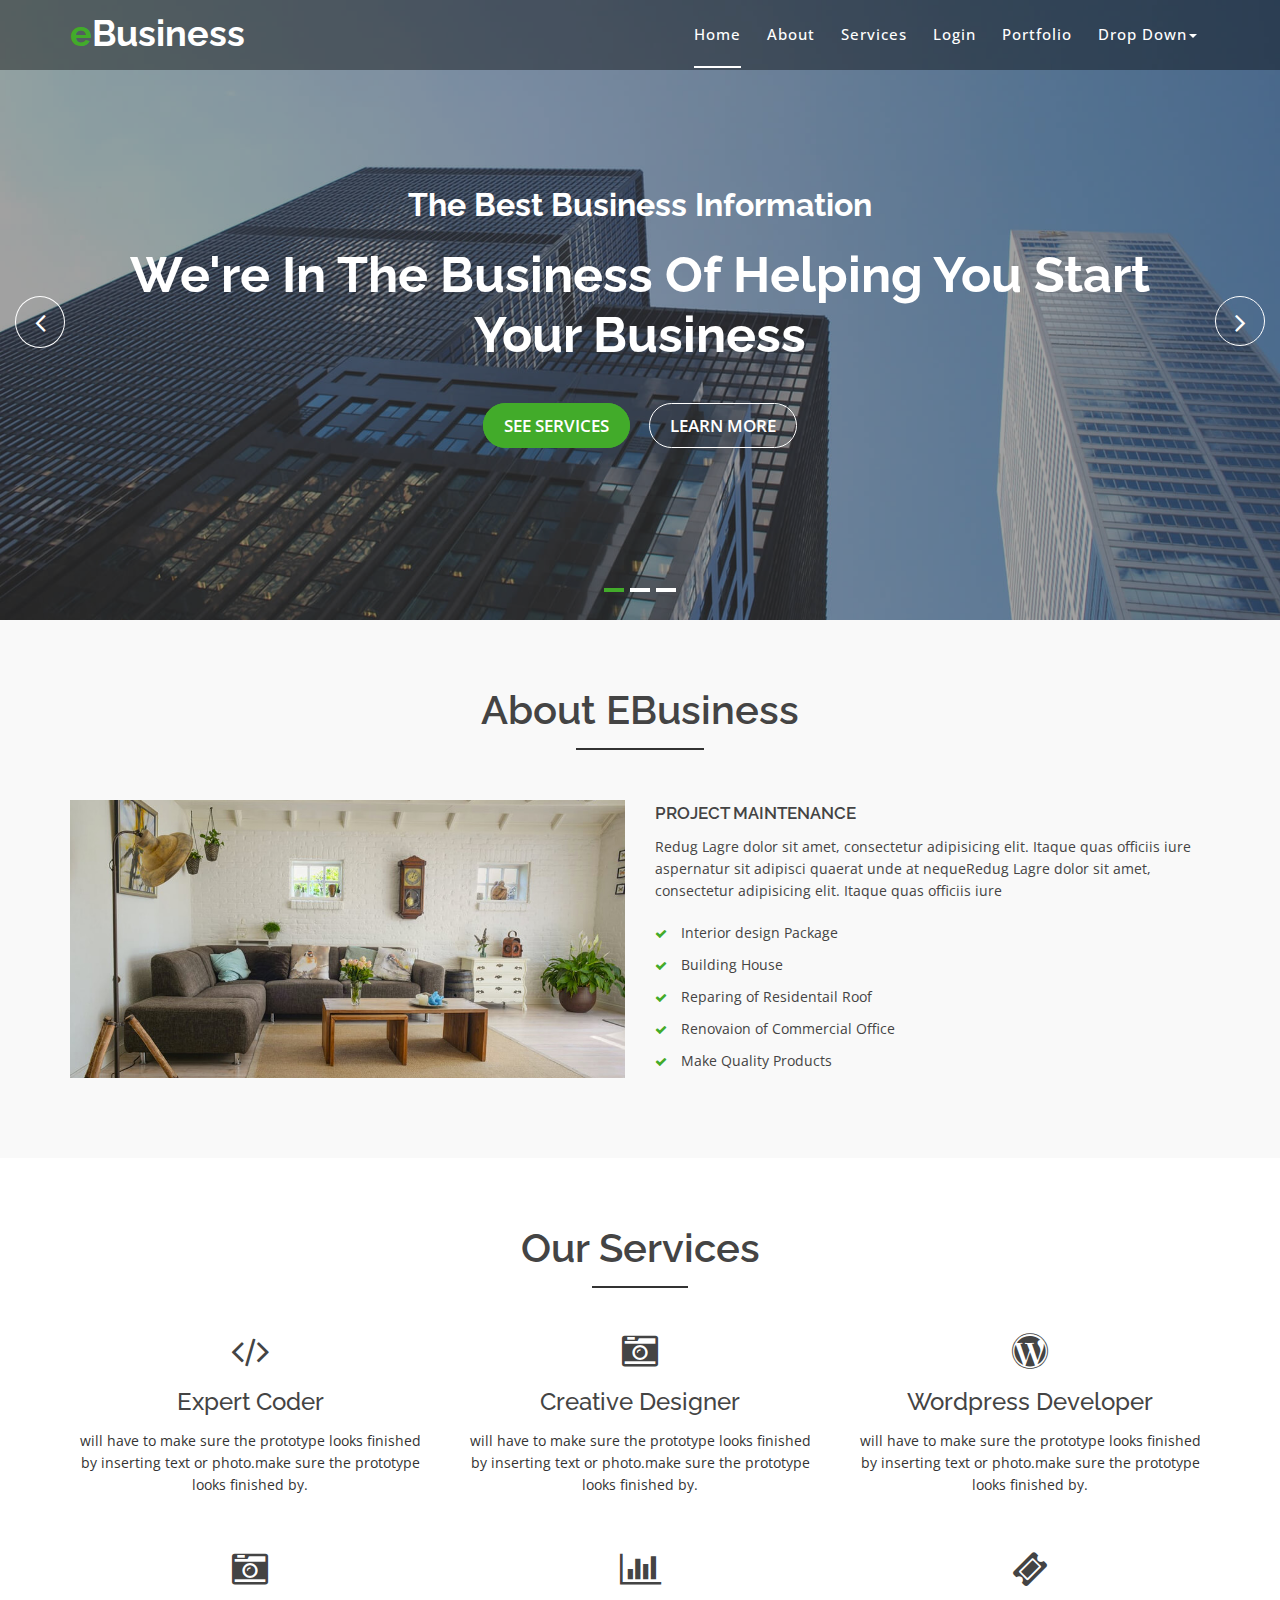
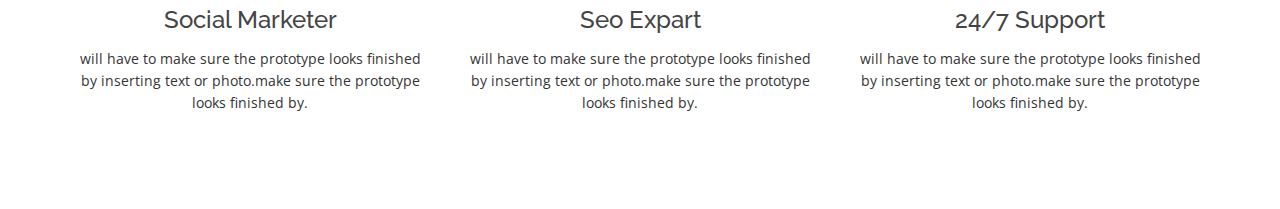
==== commit 09503987: "Avanzando..." ====
--- a/target/classes/static/index.html
+++ b/target/classes/static/index.html
@@ -65,7 +65,7 @@
 									</button>
                 <!-- Brand -->
                 <a class="navbar-brand page-scroll sticky-logo" href="index.html">
-                  <h1>r<span>ECI</span>claParty</h1>
+                  <h1><span>e</span>Business</h1>
                   <!-- Uncomment below if you prefer to use an image logo -->
                   <!-- <img src="img/logo.png" alt="" title=""> -->
 								</a>
@@ -85,6 +85,16 @@
                   <li>
                     <a class="page-scroll" href="login/login.html">Login</a>
                   </li>
+                  <li>
+                    <a class="page-scroll" href="#portfolio">Portfolio</a>
+                  </li>
+
+                  <li class="dropdown"><a href="#" class="dropdown-toggle" data-toggle="dropdown">Drop Down<span class="caret"></span></a>
+                    <ul class="dropdown-menu" role="menu">
+                      <li><a href=# >Drop Down 1</a></li>
+                      <li><a href=# >Drop Down 2</a></li>
+                    </ul> 
+                  </li>
 
                 </ul>
               </div>
@@ -103,7 +113,7 @@
   <div id="home" class="slider-area">
     <div class="bend niceties preview-2">
       <div id="ensign-nivoslider" class="slides">
-        <img src="img/slider/r12.jpg" alt="" title="#slider-direction-1" />
+        <img src="img/slider/slider1.jpg" alt="" title="#slider-direction-1" />
         <img src="img/slider/slider2.jpg" alt="" title="#slider-direction-2" />
         <img src="img/slider/slider3.jpg" alt="" title="#slider-direction-3" />
       </div>
@@ -116,11 +126,11 @@
               <div class="slider-content">
                 <!-- layer 1 -->
                 <div class="layer-1-1 hidden-xs wow slideInDown" data-wow-duration="2s" data-wow-delay=".2s">
-                  <h2 class="title1">rECIclaParty</h2>
+                  <h2 class="title1">The Best Business Information </h2>
                 </div>
                 <!-- layer 2 -->
                 <div class="layer-1-2 wow slideInUp" data-wow-duration="2s" data-wow-delay=".1s">
-                  <h1 class="title2">Una aplicacion muy mela</h1>
+                  <h1 class="title2">We're In The Business Of Helping You Start Your Business</h1>
                 </div>
                 <!-- layer 3 -->
                 <div class="layer-1-3 hidden-xs wow slideInUp" data-wow-duration="2s" data-wow-delay=".2s">
@@ -141,11 +151,11 @@
               <div class="slider-content text-center">
                 <!-- layer 1 -->
                 <div class="layer-1-1 hidden-xs wow slideInUp" data-wow-duration="2s" data-wow-delay=".2s">
-                  <h2 class="title1">Diviertete Reciclando! </h2>
+                  <h2 class="title1">The Best Business Information </h2>
                 </div>
                 <!-- layer 2 -->
                 <div class="layer-1-2 wow slideInUp" data-wow-duration="2s" data-wow-delay=".1s">
-                  <h1 class="title2">Diferentes maneras de reciclar y de ganar premios</h1>
+                  <h1 class="title2">We're In The Business Of Get Quality Business Service</h1>
                 </div>
                 <!-- layer 3 -->
                 <div class="layer-1-3 hidden-xs wow slideInUp" data-wow-duration="2s" data-wow-delay=".2s">
@@ -166,11 +176,11 @@
               <div class="slider-content">
                 <!-- layer 1 -->
                 <div class="layer-1-1 hidden-xs wow slideInUp" data-wow-duration="2s" data-wow-delay=".2s">
-                  <h2 class="title1">Prueba las nuevas fiestas de rECIclaParty</h2>
+                  <h2 class="title1">The Best business Information </h2>
                 </div>
                 <!-- layer 2 -->
                 <div class="layer-1-2 wow slideInUp" data-wow-duration="2s" data-wow-delay=".1s">
-                  <h1 class="title2">Un interesante modo de juego en el que podrás ganar diversos premi</h1>
+                  <h1 class="title2">Helping Business Security  & Peace of Mind for Your Family</h1>
                 </div>
                 <!-- layer 3 -->
                 <div class="layer-1-3 hidden-xs wow slideInUp" data-wow-duration="2s" data-wow-delay=".2s">
